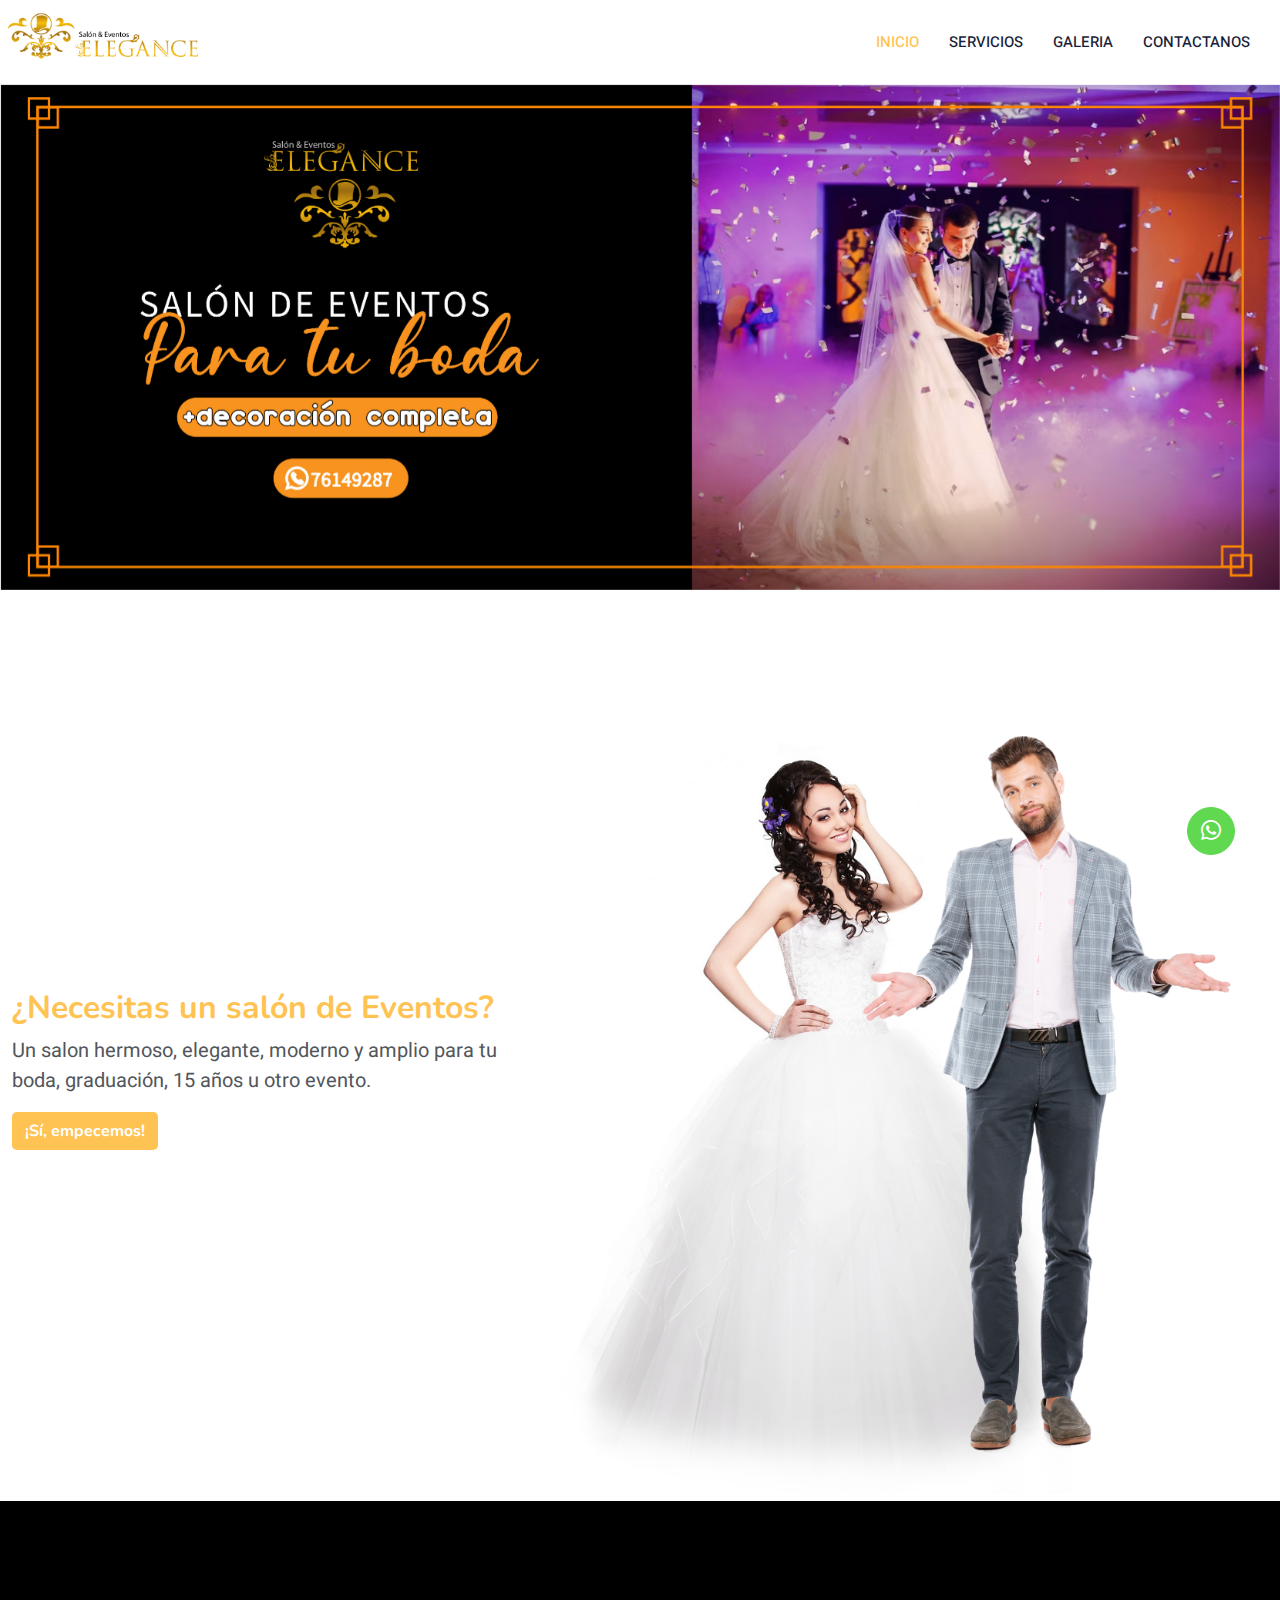
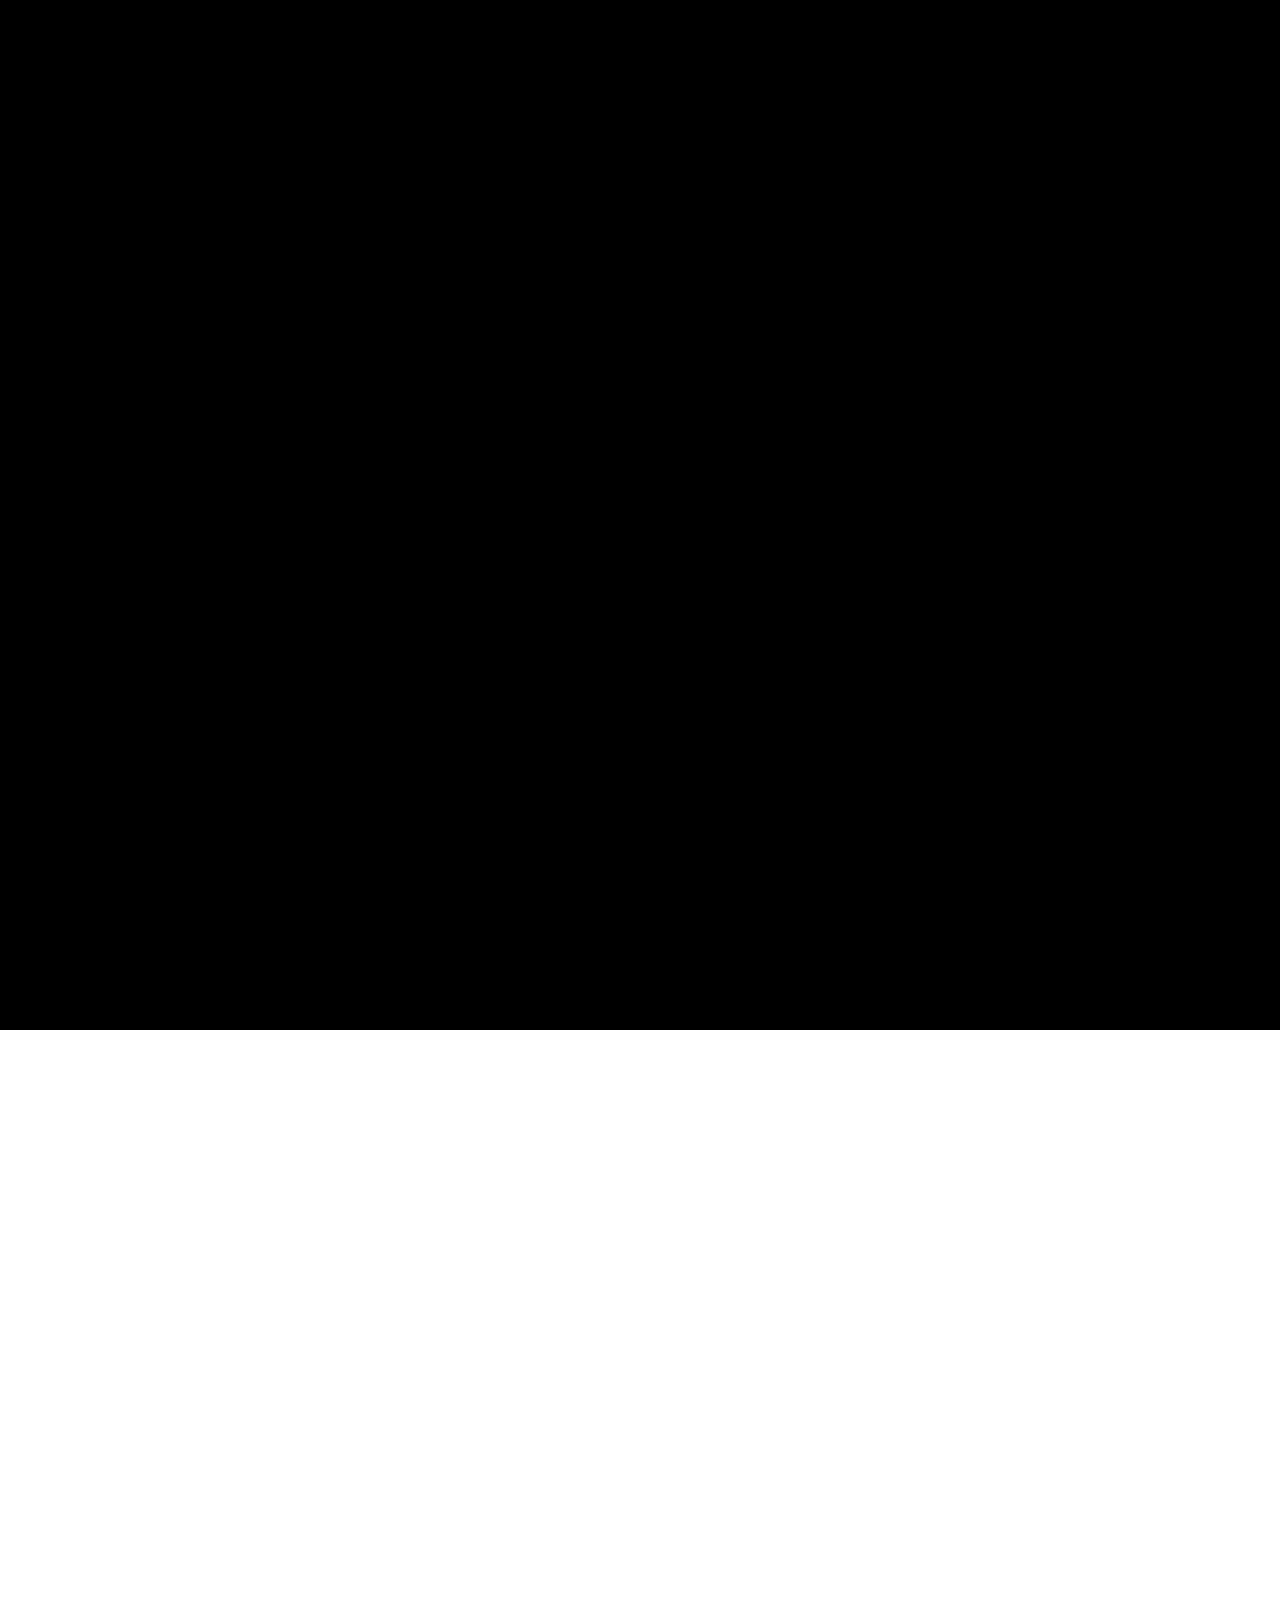
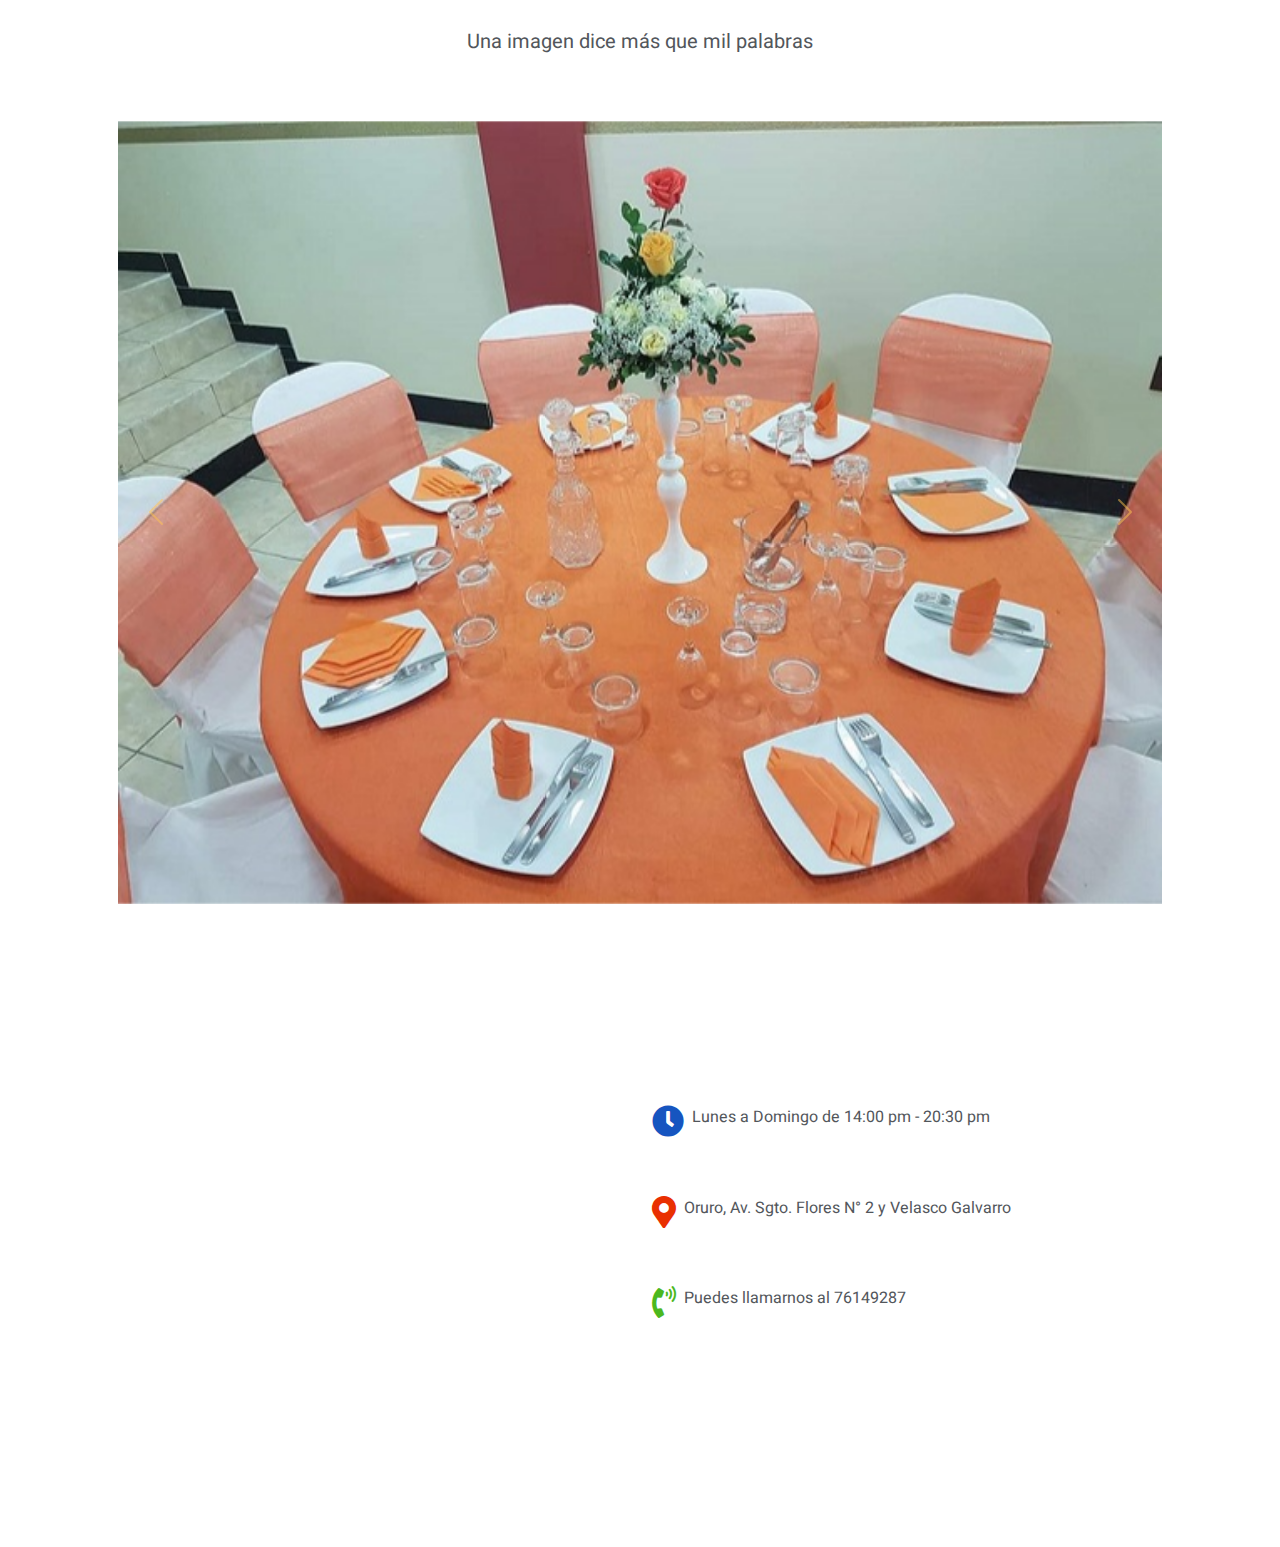
==== index.html @ de6fdd93 "cambio imagenes 4" ====
<!DOCTYPE html>
<html lang="en">
  <head>
    <meta charset="utf-8" />
    <title>ELEGANCE</title>
    <meta content="width=device-width, initial-scale=1.0" name="viewport" />
    <meta content="salon, " name="keywords" />
    <meta content="" name="description" />

    <!-- Favicon para los iconos -->
    <!-- <link href="" rel="icon"> -->

    <!-- Google API Fonts -->
    <link rel="preconnect" href="https://fonts.googleapis.com" />
    <link rel="preconnect" href="https://fonts.gstatic.com" crossorigin />
    <link
      href="https://fonts.googleapis.com/css2?family=Heebo:wght@400;500;600&family=Nunito:wght@600;700;800&display=swap"
      rel="stylesheet"
    />
    <!-- FUENTES PARA LOS ICONOS -->
    <link
      href="https://cdnjs.cloudflare.com/ajax/libs/font-awesome/5.10.0/css/all.min.css"
      rel="stylesheet"
    />
    <link
      href="https://cdn.jsdelivr.net/npm/bootstrap-icons@1.4.1/font/bootstrap-icons.css"
      rel="stylesheet"
    />
    <link
      href="https://fonts.googleapis.com/css2?family=Work+Sans:wght@400;500;600;700&display=swap"
      rel="stylesheet"
    />

    <!-- LIBRERIA PARA EL ESTILO-->
    <link href="micssjs/lib/animate/animate.min.css" rel="stylesheet" />
    <link
      href="micssjs/lib/owlcarousel/assets/owl.carousel.css"
      rel="stylesheet"
    />

    <link
      rel="icon"
      href="./assets/img/logomodificado.ico"
      type="image/x-icon"
    />

    <!-- BOOTSTAP.MIN CUSTOMIZADO POR EL TEMPLATE -->
    <link href="micssjs/css/bootstrapmin.css" rel="stylesheet" />

    <!-- TEMPLATE STYLE -->
    <link href="micssjs/css/style.css" rel="stylesheet" />
    <link
      rel="stylesheet"
      href="https://cdn.jsdelivr.net/npm/sweetalert2@11.7.1/dist/sweetalert2.min.css"
      integrity="sha256-sWZjHQiY9fvheUAOoxrszw9Wphl3zqfVaz1kZKEvot8="
      crossorigin="anonymous"
    />
    <style>
      .cambioNav {
        display: none;
        transition: 1.5s;
      }
      .abajo {
        display: flex;
        transition: 1.5s;
      }

      .fa-location-dot:before {
        content: "\f3c5";
      }
      .fa-alarm-clock:before {
        content: "\f34e";
      }
    </style>
  </head>
  <body>
    <!-- Navbar Start -->

    <nav
      class="navbar navbar-expand-lg bg-white navbar-light shadow cambioNav sticky-top p-0"
    >
      <img
        class="img-fluid m-c"
        src="assets/img/logocorto.jpg"
        alt=""
        height="120px"
        width="210px"
      />

      <!-- <button
      type="button"
      class="navbar-toggler me-4"
      data-bs-toggle="collapse"
      data-bs-target="#navbarCollapse"
    >
      <span class="navbar-toggler-icon"></span>
    </button> -->
      <div class="collapse navbar-collapse" id="navbarCollapse">
        <div class="navbar-nav ms-auto p-4 p-lg-0">
          <a href="index.html" class="nav-item nav-link active">Inicio</a>

          <a href="index.html#serviciosLink" class="nav-item nav-link"
            >servicios</a
          >
          <a href="index.html#galeriaLink" class="nav-item nav-link">galeria</a>

          <a href="index.html#contactanosLink" class="nav-item nav-link"
            >Contactanos</a
          >
        </div>
      </div>
    </nav>

    <nav class="navbar navbar-expand-lg bg-white navbar-light shadow p-0">
      <img
        class="img-fluid m-c"
        src="assets/img/logomodificado.png"
        alt=""
        height="120px"
        width="210px"
      />

      <!-- <button
        type="button"
        class="navbar-toggler me-4"
        data-bs-toggle="collapse"
        data-bs-target="#navbarCollapse"
      >
        <span class="navbar-toggler-icon"></span>
      </button> -->
      <div class="collapse navbar-collapse" id="navbarCollapse">
        <div class="navbar-nav ms-auto p-4 p-lg-0">
          <a href="index.html" class="nav-item nav-link active">Inicio</a>

          <a href="index.html#serviciosLink" class="nav-item nav-link"
            >servicios</a
          >
          <a href="index.html#galeriaLink" class="nav-item nav-link">galeria</a>

          <a href="index.html#contactanosLink" class="nav-item nav-link"
            >Contactanos</a
          >
        </div>
      </div>
    </nav>

    <!-- Navbar End -->

    <!-- body -->

    <!-- Carousel Start -->
    <div class="container-fluid p-0 mb-5">
      <div class="owl-carousel header-carousel position-relative">
        <div class="owl-carousel-item position-relative">
          <img
            class="img-fluid"
            src="./assets/img/carrusel1.jpg"
            srcset="assets/img/carrusel1.jpg 1x, assets/img/c1.jpeg 2x"
            alt="asd"
          />
          <div
            class="position-absolute top-0 start-0 w-100 h-100 d-flex align-items-center"
          >
            <div class="container">
              <div class="row justify-content-start">
                <div class="col-sm-10 col-lg-8">
                  <!-- <h5 class="text-primary text-uppercase mb-3 animated slideInDown">Facultad de Ciencias Economicas</h5> -->

                  <!-- <p class="fs-5 text-white mb-4 pb-2">Tenemos el mejor salon de eventos para ti </p> -->
                </div>
              </div>
            </div>
          </div>
        </div>

        <div class="owl-carousel-item position-relative">
          <img
            class="img-fluid"
            src="assets/img/carrusel2.jpg"
            srcset="assets/img/carrusel2.jpg 1x, assets/img/c2.jpeg 2x"
            alt=""
          />
          <div
            class="position-absolute top-0 start-0 w-100 h-100 d-flex align-items-center"
          >
            <div class="container">
              <div class="row justify-content-start">
                <div class="col-sm-10 col-lg-8"></div>
              </div>
            </div>
          </div>
        </div>

        <div class="owl-carousel-item position-relative">
          <img
            class="img-fluid"
            src="assets/img/carrusel3.jpg"
            srcset="assets/img/carrusel3.jpg 1x, assets/img/c4.jpeg 2x"
            alt=""
          />
          <div
            class="position-absolute top-0 start-0 w-100 h-100 d-flex align-items-center"
          >
            <div class="container">
              <div class="row justify-content-start">
                <div class="col-sm-10 col-lg-8">
                  <!-- <h5 class="text-primary text-uppercase mb-3 animated slideInDown">Estudia a tu tiempo</h5> -->
                </div>
              </div>
            </div>
          </div>
        </div>
      </div>
    </div>
    <!-- Carousel End -->

    <div class="wow fadeInUp container-xxl" data-wow-delay="0.1s">
      <div class="row align-items-lg-center">
        <div class="col-12 col-lg-5">
          <h2 class="bg-white" style="color: #ffc353">
            ¿Necesitas un salón de Eventos?
          </h2>
          <p class="fs-5">
            Un salon hermoso, elegante, moderno y amplio para tu boda,
            graduación, 15 años u otro evento.
          </p>
          <a
            class="btn rounded-3 text-white fw-bold"
            style="background-color: #ffc353"
            href="https://api.whatsapp.com/send?phone=+59176149287&text=Hola%20quiero%20...."
            >¡Sí, empecemos!</a
          >
        </div>
        <div class="col-12 col-lg-7">
          <img
            src="./assets/img/imgSeccionNosotros.png"
            alt="¿Necesitas un salon increible?"
            class="img-fluid"
          />
        </div>
      </div>
    </div>

    <div style="background-color: #000000">
      <div
        class="wow fadeInUp container-xxl"
        data-wow-delay="0.1s"
        style="background-color: #000000"
      >
        <div class="row py-5 align-items-lg-center">
          <div class="col-12 col-lg-5 order-lg-1">
            <h2
              class="text-center text-lg-start"
              style="color: #ffc353"
              style="background-color: #fffcd5"
            >
              ¡Bienvenido a Elegance!
            </h2>
            <p class="fs-5 text-white text-center text-lg-start">
              El lugar perfecto para hacer realidad tu evento ideal. Con
              nuestras elegantes instalaciones, servicio impecable y atención
              personalizada, te garantizamos una experiencia inolvidable.
              Celebra con estilo en Elegance, donde tus sueños se convierten en
              realidad.
            </p>
          </div>
          <div class="col-12 col-lg-7">
            <img
              src="./assets/img/ultimo1.jpeg"
              alt="¿Necesitas un salon increible?"
              class="img-fluid"
            />
          </div>
        </div>
      </div>
    </div>

    <div class="text-center wow fadeInUp mt-5" data-wow-delay="0.1s">
      <h2
        class=" bg-white text-center px-3"
        style="color: #ffc353"
      >
        Nuestros Servicios
      </h2>
    </div>

    <!-- Service Start -->
    <div class="container-xxl py-5" id="serviciosLink">
      <div class="container">
        <div class="row g-4">
          <div class="col-lg-4 col-sm-6 wow fadeInUp" data-wow-delay="0.2s">
            <div class="service-item text-center pt-3">
              <div class="p-4">
                <i
                  class="fa-solid fa-graduation-cap mb-4 fa fa-3x"
                  style="color: #ffc353"
                ></i>
                <!-- <i class="fa fa-3x fa-graduation-cap text-primary mb-4"></i> -->
                <h5 class="mb-3">Graduación</h5>
                <p>
                  Celebra tu graduación en Elegance, el lugar ideal para
                  conmemorar tus logros con estilo, elegancia y diversión.
                </p>

                <a
                  href="sitios.html"
                  data-bs-toggle="modal"
                  data-bs-target="#graduacion"
                  class="text-third"
                  >Ver Mas detalles <i class="bi bi-chevron-right"></i
                ></a>
              </div>
            </div>
          </div>
          <div class="col-lg-4 col-sm-6 wow fadeInUp" data-wow-delay="0.3s">
            <div class="service-item text-center pt-3">
              <div class="p-4">
                <!-- <i class="fa-solid fa-heart text-primary mb-4 fa fa-3x" style="color: #ffffff;"></i> -->
                <i
                  class="fa-solid fa-heart mb-4 fa fa-3x"
                  style="color: #ffc353"
                ></i>
                <!-- <i class="fa fa-3x fa-globe text-primary mb-4"></i> -->
                <h5 class="mb-3">Boda</h5>
                <p>
                  Elegance, el lugar perfecto para tu boda. Ofrecemos un entorno
                  encantador, atención personalizada y servicios excepcionales
                  para tu día especial.
                </p>
                <a
                  href="sitios.html"
                  class="text-third"
                  data-bs-toggle="modal"
                  data-bs-target="#boda"
                  >Ver Mas detalles <i class="bi bi-chevron-right"></i
                ></a>
              </div>
            </div>
          </div>
          <div class="col-lg-4 col-sm-6 wow fadeInUp" data-wow-delay="0.5s">
            <div class="service-item text-center pt-3">
              <div class="p-4">
                <!-- <i class="fa fa-3x fa-home text-primary mb-4"></i> -->

                <i
                  class="fa-solid fa-gifts mb-4 fa fa-3x"
                  style="color: #ffc353"
                ></i>
                <h5 class="mb-3">15 años</h5>
                <p>
                  Celebra tus 15 años en Elegance, donde encontrarás un ambiente
                  mágico, atención dedicada y servicios personalizados para tu
                  gran celebración.
                </p>
                <a
                  href="sitios.html"
                  class="text-third"
                  data-bs-toggle="modal"
                  data-bs-target="#anios"
                  >Ver Mas detalles <i class="bi bi-chevron-right"></i
                ></a>
              </div>
            </div>
          </div>
          <!-- <div class="col-lg-3 col-sm-6 wow fadeInUp" data-wow-delay="0.7s">
                        <div class="service-item text-center pt-3">
                            <div class="p-4">
                                <i class="fa fa-3x fa-book-open text-primary mb-4"></i>
                                <h5 class="mb-3">material para tu estudio</h5>
                                <p>Tendras material bibliografico del curso en el que te inscribas como tambien examenes pasados del curso</p>
                            </div>
                        </div>
                    </div> -->
        </div>
      </div>
      <div class="container"></div>
    </div>
    <!-- Service End -->

    <div class="container">
      <a name="CURSOS"></a>
      <div class="col-12 px-2">
        <div class="text-center wow fadeInUp" data-wow-delay="0.1s">
          <h2
            class="bg-white text-center px-3"
            style="color: #ffc353"
          >
            Galería
          </h2>
        </div>
      </div>
    </div>

    <main class="bg-color pt-5" id="galeriaLink">
      <section id="ultimos-proyectos" class="">
        <div class="text-center">
          <p class="fs-5">Una imagen dice más que mil palabras</p>
        </div>
        <div
          id="carouselExampleFade"
          class="carousel slide carousel-fade container px-5 p-lg-5"
        >
          <div class="carousel-inner">
            <div class="carousel-item active">
              <img src="assets/img/11.jpeg" class="d-block w-100" alt="..." />
            </div>
            <div class="carousel-item">
              <img src="assets/img/12.jpeg" class="d-block w-100" alt="..." />
            </div>
            <div class="carousel-item">
              <img src="assets/img/13.jpeg" class="d-block w-100" alt="..." />
            </div>
            <div class="carousel-item">
              <img src="assets/img/14.jpeg" class="d-block w-100" alt="..." />
            </div>
            <div class="carousel-item">
              <img src="assets/img/15.jpeg" class="d-block w-100" alt="..." />
            </div>
          </div>
          <button
            class="carousel-control-prev"
            style="color: #ffc353"
            type="button"
            data-bs-target="#carouselExampleFade"
            data-bs-slide="prev"
          >
            <span
              class="carousel-control-prev-icon"
              style="color: #ffc353"
              aria-hidden="true"
            ></span>
            <span class="visually-hidden" style="color: #ffc353">Previous</span>
          </button>
          <button
            class="carousel-control-next"
            style="color: #ffc353"
            type="button"
            data-bs-target="#carouselExampleFade"
            data-bs-slide="next"
          >
            <span
              class="carousel-control-next-icon"
              style="color: #ffc353"
              aria-hidden="true"
            ></span>
            <span class="visually-hidden" style="color: #ffc353">Next</span>
          </button>
        </div>
      </section>
    </main>

    <div class="pt-3 bg-color" id="contactanosLink">
      <div class="container mb-5 ">
        <section class="row">
          <article class="col-12 text-center mb-3">
            <div class="text-center wow fadeInUp" data-wow-delay="0.1s">
              <h2
                class="bg-white text-center px-3 mb-5"
                style="color: #ffc353"
              >
                Contáctanos
              </h2>
            </div>
          </article>
          <article
            class="col-12 col-lg-6 order-lg-1 d-flex flex-column align-items-start justify-content-lg-evenly align-items-lg-start ali"
          >
            <div class="mb-3 d-flex">
              <i
                class="fa-sharp fa-solid fa-clock fa fa-2x"
                style="color: #1655c0"
              ></i>
              <p>&nbsp; Lunes a Domingo de 14:00 pm - 20:30 pm</p>
            </div>

            <div class="mb-3 d-flex">
              <i
                class="fa-solid fa-location-dot fa fa-2x"
                style="color: #e93001"
              ></i>
              <p>&nbsp; Oruro, Av. Sgto. Flores N° 2 y Velasco Galvarro</p>
            </div>
            <div class="mb-3 d-flex">
              <i
                class="fa-solid fa-phone-volume fa fa-2x"
                style="color: #4cb81e"
              ></i>
              <p>&nbsp; Puedes llamarnos al 76149287</p>
            </div>
          </article>

          <article class="col-12 col-lg-6">
            <div class="ratio ratio-16x9">
              <iframe
                src="https://www.google.com/maps/embed?pb=!1m17!1m12!1m3!1d3806.981157795569!2d-66.15102168539238!3d-17.412691869468237!2m3!1f0!2f0!3f0!3m2!1i1024!2i768!4f13.1!3m2!1m1!2zMTfCsDI0JzQ1LjciUyA2NsKwMDgnNTUuOCJX!5e0!3m2!1ses!2sbo!4v1677546948005!5m2!1ses!2sbo"
                width="600"
                height="450"
                style="border: 0"
                allowfullscreen=""
                loading="lazy"
                referrerpolicy="no-referrer-when-downgrade"
              ></iframe>
            </div>
          </article>
        </section>
      </div>
    </div>

    <!-- Footer Start -->
    <div
      class="container-fluid text-light footer pt-5 mt-5 wow fadeIn"
      style="background-color: #000000"
      data-wow-delay="0.1s"
    >
      <div class="container">
        <div class="copyright">
          <div class="row">
            <div class="col-md-6 text-center text-md-start mb-3 mb-md-0">
              &copy; <a class="border-bottom" href="#">ELEGANCE</a>,
              desarrollado por Creativa - Páginas web.
            </div>
          </div>
        </div>
      </div>
    </div>
    <!-- Footer End -->

    <!-- Modal -->
    <div
      class="modal fade"
      id="graduacion"
      tabindex="-1"
      aria-labelledby="exampleModalLabel"
      aria-hidden="true"
    >
      <div class="modal-dialog">
        <div class="modal-content">
          <div class="modal-header">
            <h1 class="modal-title fs-5" id="exampleModalLabel">Graduación</h1>
            <button
              type="button"
              class="btn-close"
              data-bs-dismiss="modal"
              aria-label="Close"
            ></button>
          </div>
          <div class="modal-body">
            <img
              src="./assets/img/servicioGraduacion.jpg"
              alt="sad"
              class="img-fluid"
            />
            
          </div>
          <div class="modal-footer">
            <button
              type="button"
              class="btn btn-secondary"
              data-bs-dismiss="modal"
            >
              Cerrar
            </button>
          </div>
        </div>
      </div>
    </div>

    <!-- Modal -->
    <div
      class="modal fade"
      id="boda"
      tabindex="-1"
      aria-labelledby="exampleModalLabel"
      aria-hidden="true"
    >
      <div class="modal-dialog">
        <div class="modal-content">
          <div class="modal-header">
            <h1 class="modal-title fs-5" id="exampleModalLabel">Boda</h1>
            <button
              type="button"
              class="btn-close"
              data-bs-dismiss="modal"
              aria-label="Close"
            ></button>
          </div>
          <div class="modal-body">
            <img src="./assets/img/servicioBoda.jpg" alt="sad" class="img-fluid" />
          </div>
          <div class="modal-footer">
            <button
              type="button"
              class="btn btn-secondary"
              data-bs-dismiss="modal"
            >
              Cerrar
            </button>
          </div>
        </div>
      </div>
    </div>

    <!-- Modal -->
    <div
      class="modal fade"
      id="anios"
      tabindex="-1"
      aria-labelledby="exampleModalLabel"
      aria-hidden="true"
    >
      <div class="modal-dialog">
        <div class="modal-content">
          <div class="modal-header">
            <h1 class="modal-title fs-5" id="exampleModalLabel">15 años</h1>
            <button
              type="button"
              class="btn-close"
              data-bs-dismiss="modal"
              aria-label="Close"
            ></button>
          </div>
          <div class="modal-body">
            <img src="./assets/img/servicio15.jpg" alt="sad" class="img-fluid" />
          </div>
          <div class="modal-footer">
            <button
              type="button"
              class="btn btn-secondary"
              data-bs-dismiss="modal"
            >
              Cerrar
            </button>
          </div>
        </div>
      </div>
    </div>

    <!-- Back to Top -->
    <a
      href="https://api.whatsapp.com/send?phone=+59176149287&text=Hola%20quiero%20...."
      class="btn btn-lg btn-primary btn-lg-square back-to-top rounded-circle fs-5"
      style="background-color: rgb(96, 216, 80); border-color: rgb(96, 216, 80)"
      target="_blank"
      ><i class="bi bi-whatsapp"></i
    ></a>

    <!-- JavaScript Libraries -->
    <script src="https://code.jquery.com/jquery-3.4.1.min.js"></script>
    <script src="https://cdn.jsdelivr.net/npm/bootstrap@5.0.0/dist/js/bootstrap.bundle.min.js"></script>
    <script src="micssjs/lib/wow/wow.min.js"></script>
    <script src="micssjs/lib/easing/easing.min.js"></script>
    <script src="micssjs/lib/waypoints/waypoints.min.js"></script>
    <script src="micssjs/lib/owlcarousel/owl.carousel.js"></script>
    <script src="micssjs/js/ventanadealerta.js"></script>
    <script src="//cdn.jsdelivr.net/npm/sweetalert2@11"></script>
    <!-- Template Javascript -->
    <script src="micssjs/js/main.js"></script>
    <script type="text/javascript">
      window.addEventListener("scroll", function () {
        var header = document.querySelector(".cambioNav");
        header.classList.toggle("abajo", window.scrollY > 400);
      });
    </script>
  </body>
</html>
---- micssjs/css/style.css ----
/********** Template CSS **********/
:root {
    --primary: #06BBCC;
    --light: #F0FBFC;
    --dark: #181d38;
}

.fw-medium {
    font-weight: 600 !important;
}

.fw-semi-bold {
    font-weight: 700 !important;
}

.back-to-top {
    position: fixed;
    display: none;
    right: 45px;
    bottom: 45px;
    z-index: 99;
}


/*** Spinner ***/
#spinner {
    opacity: 0;
    visibility: hidden;
    transition: opacity .5s ease-out, visibility 0s linear .5s;
    z-index: 99999;
}

#spinner.show {
    transition: opacity .5s ease-out, visibility 0s linear 0s;
    visibility: visible;
    opacity: 1;
}


/*** Button ***/
.btn {
    font-family: 'Nunito', sans-serif;
    font-weight: 600;
    transition: .5s;
}

.btn.btn-primary,
.btn.btn-secondary {
    color: #FFFFFF;
}

.btn-square {
    width: 38px;
    height: 38px;
}

.btn-sm-square {
    width: 32px;
    height: 32px;
}

.btn-lg-square {
    width: 48px;
    height: 48px;
}

.btn-square,
.btn-sm-square,
.btn-lg-square {
    padding: 0;
    display: flex;
    align-items: center;
    justify-content: center;
    font-weight: normal;
    border-radius: 0px;
}


/*** Navbar ***/
.navbar .dropdown-toggle::after {
    border: none;
    content: "\f107";
    font-family: "Font Awesome 5 Free";
    font-weight: 900;
    vertical-align: middle;
    margin-left: 8px;
}

.navbar-light .navbar-nav .nav-link {
    margin-right: 30px;
    padding: 25px 0;
    color: #FFFFFF;
    font-size: 15px;
    text-transform: uppercase;
    outline: none;
}

.navbar-light .navbar-nav .nav-link:hover,
.navbar-light .navbar-nav .nav-link.active {
    color: #FFC353;
}

@media (max-width: 991.98px) {
    .navbar-light .navbar-nav .nav-link  {
        margin-right: 0;
        padding: 10px 0;
    }

    .navbar-light .navbar-nav {
        border-top: 1px solid #EEEEEE;
    }
}

.navbar-light .navbar-brand,
.navbar-light a.btn {
    height: 75px;
}

.navbar-light .navbar-nav .nav-link {
    color: var(--dark);
    font-weight: 500;
}

.navbar-light.sticky-top {
    top: -100px;
    transition: .5s;
}

@media (min-width: 992px) {
    .navbar .nav-item .dropdown-menu {
        display: block;
        margin-top: 0;
        opacity: 0;
        visibility: hidden;
        transition: .5s;
    }

    .navbar .dropdown-menu.fade-down {
        top: 100%;
        transform: rotateX(-75deg);
        transform-origin: 0% 0%;
    }

    .navbar .nav-item:hover .dropdown-menu {
        top: 100%;
        transform: rotateX(0deg);
        visibility: visible;
        transition: .5s;
        opacity: 1;
    }
}


/*** Header carousel ***/
@media (max-width: 768px) {
    .header-carousel .owl-carousel-item {
        position: relative;
        min-height: 500px;
    }
    
    .header-carousel .owl-carousel-item img {
        position: absolute;
        width: 100%;
        height: 100%;
        object-fit: cover;
    }
}

.header-carousel .owl-nav {
    position: absolute;
    top: 50%;
    right: 8%;
    transform: translateY(-50%);
    display: none;
    flex-direction: column;
}

.header-carousel .owl-nav .owl-prev,
.header-carousel .owl-nav .owl-next {
    margin: 7px 0;
    width: 45px;
    height: 45px;
    display: flex;
    align-items: center;
    justify-content: center;
    color: #FFFFFF;
    background: transparent;
    border: 1px solid #FFFFFF;
    font-size: 22px;
    transition: .10s;
}

.header-carousel .owl-nav .owl-prev:hover,
.header-carousel .owl-nav .owl-next:hover {
    background: var(--primary);
    border-color: var(--primary);
}

.page-header {
    background: linear-gradient(rgba(24, 29, 56, .7), rgba(24, 29, 56, .7)), url(../img/carousel-1.jpg);
    background-position: center center;
    background-repeat: no-repeat;
    background-size: cover;
}

.page-header-inner {
    background: rgba(15, 23, 43, .7);
}

.breadcrumb-item + .breadcrumb-item::before {
    color: var(--light);
}


/*** Section Title ***/
.section-title {
    position: relative;
    display: inline-block;
    text-transform: uppercase;
    font-weight: 900;
}

.section-title::before {
    position: absolute;
    content: "";
    width: calc(100% + 80px);
    height: 2px;
    top: 4px;
    left: -40px;
    background: #FFC353;
    z-index: -1;
}

.section-title::after {
    position: absolute;
    content: "";
    width: calc(100% + 120px);
    height: 2px;
    bottom: 5px;
    left: -60px;
    background: #FFC353;
    z-index: -1;
}

.section-title.text-start::before {
    width: calc(100% + 40px);
    left: 0;
}

.section-title.text-start::after {
    width: calc(100% + 60px);
    left: 0;
}


/*** Service ***/
.service-item {
    background-color: #FFFCD5;
    /* background-color: #FEFBEF; */
    /* background-color: var(--light); */
    /* opacity: .7; */
    transition: .5s;
}

.service-item:hover {
    margin-top: -10px;
    background: #FFC353;
}

.service-item * {
    transition: .5s;
}

.service-item:hover * {
    color: var(--light) !important;
}


/*** Categories & Courses ***/
.category img,
.course-item img {
    transition: .5s;
}

.category a:hover img,
.course-item:hover img {
    transform: scale(1.1);
}


/*** Team ***/
.team-item img {
    transition: .5s;
}

.team-item:hover img {
    transform: scale(1.1);
}


/*** Testimonial ***/
.testimonial-carousel::before {
    position: absolute;
    content: "";
    top: 0;
    left: 0;
    height: 100%;
    width: 0;
    background: linear-gradient(to right, rgba(255, 255, 255, 1) 0%, rgba(255, 255, 255, 0) 100%);
    z-index: 1;
}

.testimonial-carousel::after {
    position: absolute;
    content: "";
    top: 0;
    right: 0;
    height: 100%;
    width: 0;
    background: linear-gradient(to left, rgba(255, 255, 255, 1) 0%, rgba(255, 255, 255, 0) 100%);
    z-index: 1;
}

@media (min-width: 768px) {
    .testimonial-carousel::before,
    .testimonial-carousel::after {
        width: 200px;
    }
}

@media (min-width: 992px) {
    .testimonial-carousel::before,
    .testimonial-carousel::after {
        width: 300px;
    }
}

.testimonial-carousel .owl-item .testimonial-text,
.testimonial-carousel .owl-item.center .testimonial-text * {
    transition: .5s;
}

.testimonial-carousel .owl-item.center .testimonial-text {
    background: var(--primary) !important;
}

.testimonial-carousel .owl-item.center .testimonial-text * {
    color: #FFFFFF !important;
}

.testimonial-carousel .owl-dots {
    margin-top: 24px;
    display: flex;
    align-items: flex-end;
    justify-content: center;
}

.testimonial-carousel .owl-dot {
    position: relative;
    display: inline-block;
    margin: 0 5px;
    width: 15px;
    height: 15px;
    border: 1px solid #CCCCCC;
    transition: .5s;
}

.testimonial-carousel .owl-dot.active {
    background: var(--primary);
    border-color: var(--primary);
}


/*** Footer ***/
.footer .btn.btn-social {
    margin-right: 5px;
    width: 35px;
    height: 35px;
    display: flex;
    align-items: center;
    justify-content: center;
    color: var(--light);
    font-weight: normal;
    border: 1px solid #FFFFFF;
    border-radius: 35px;
    transition: .3s;
}

.footer .btn.btn-social:hover {
    color: var(--primary);
}

.footer .btn.btn-link {
    display: block;
    margin-bottom: 5px;
    padding: 0;
    text-align: left;
    color: #FFFFFF;
    font-size: 15px;
    font-weight: normal;
    text-transform: capitalize;
    transition: .3s;
}

.footer .btn.btn-link::before {
    position: relative;
    content: "\f105";
    font-family: "Font Awesome 5 Free";
    font-weight: 900;
    margin-right: 10px;
}

.footer .btn.btn-link:hover {
    letter-spacing: 1px;
    box-shadow: none;
}

.footer .copyright {
    padding: 25px 0;
    font-size: 15px;
    border-top: 1px solid rgba(256, 256, 256, .1);
}

.footer .copyright a {
    color: var(--light);
}

.footer .footer-menu a {
    margin-right: 15px;
    padding-right: 15px;
    border-right: 1px solid rgba(255, 255, 255, .1);
}

.footer .footer-menu a:last-child {
    margin-right: 0;
    padding-right: 0;
    border-right: none;
}


.m-c{
    margin-left:auto;
    margin-right:auto;
}


.carousel-control-prev-icon {
    background-image: url("data:image/svg+xml,%3csvg xmlns='http://www.w3.org/2000/svg' viewBox='0 0 16 16' fill='%23ffc353'%3e%3cpath d='M11.354 1.646a.5.5 0 0 1 0 .708L5.707 8l5.647 5.646a.5.5 0 0 1-.708.708l-6-6a.5.5 0 0 1 0-.708l6-6a.5.5 0 0 1 .708 0z'/%3e%3c/svg%3e");
  }
  
  .carousel-control-next-icon {
    background-image: url("data:image/svg+xml,%3csvg xmlns='http://www.w3.org/2000/svg' viewBox='0 0 16 16' fill='%23ffc353'%3e%3cpath d='M4.646 1.646a.5.5 0 0 1 .708 0l6 6a.5.5 0 0 1 0 .708l-6 6a.5.5 0 0 1-.708-.708L10.293 8 4.646 2.354a.5.5 0 0 1 0-.708z'/%3e%3c/svg%3e");
  }
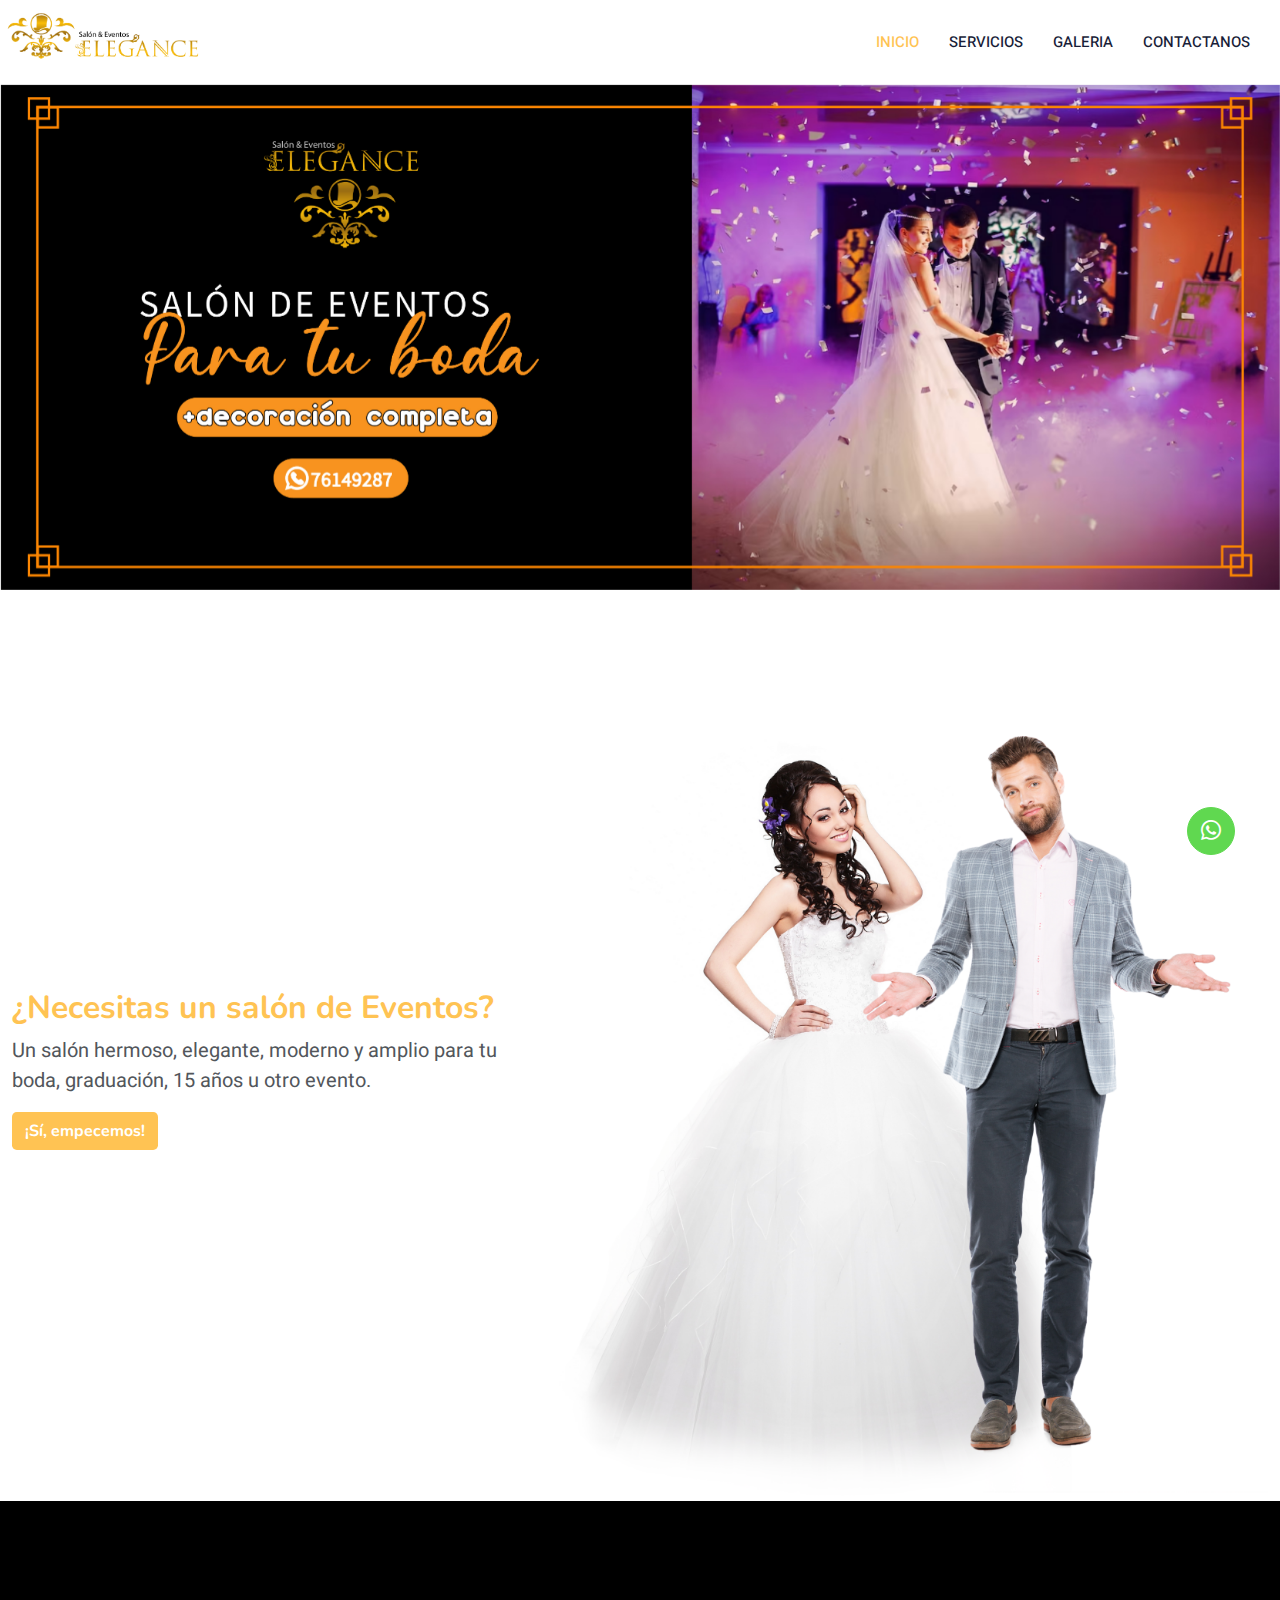
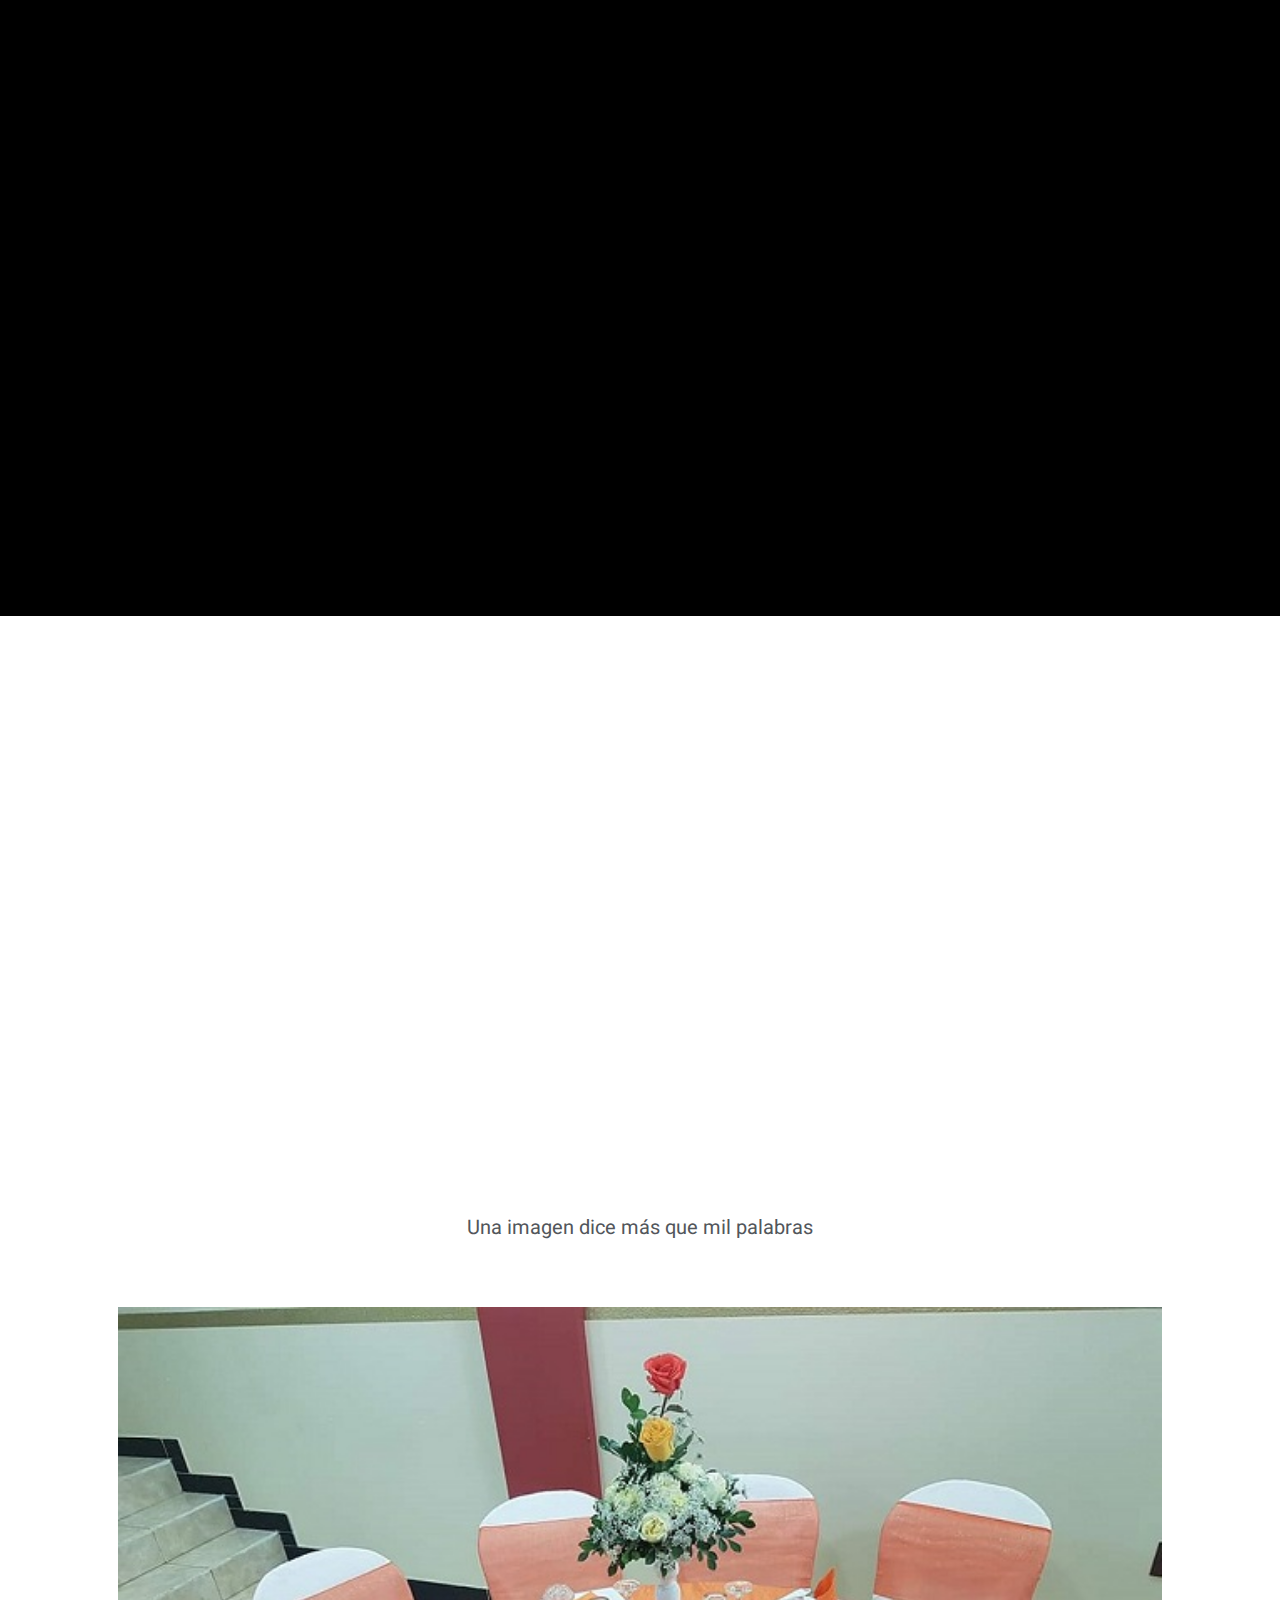
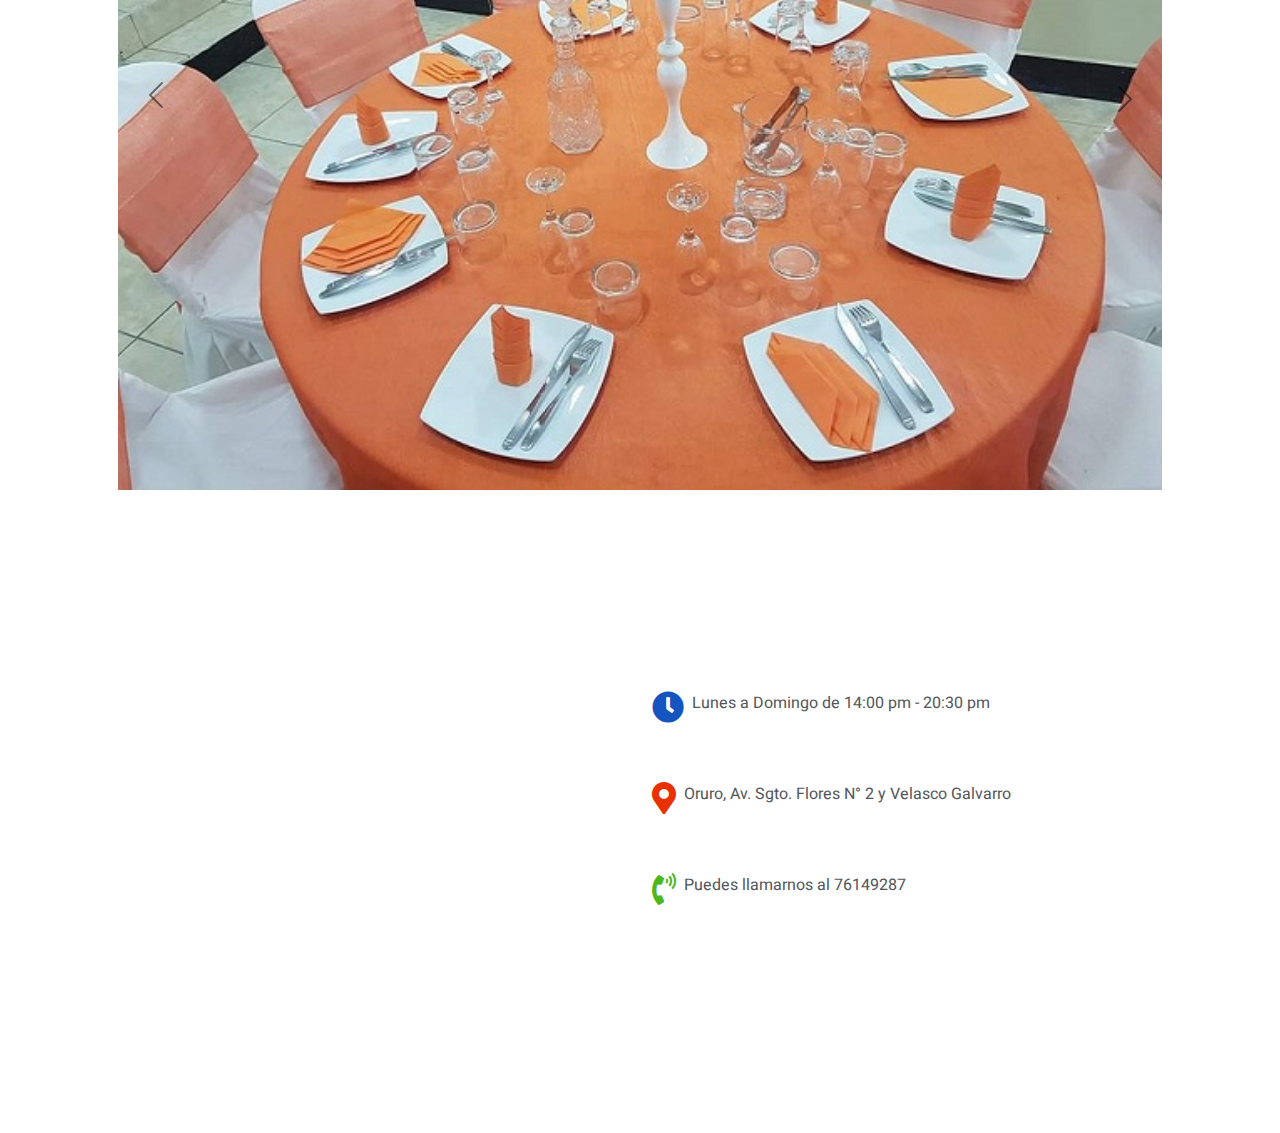
==== commit 8487c9ff: "cambio imagenes 5" ====
--- a/index.html
+++ b/index.html
@@ -155,7 +155,7 @@
           <img
             class="img-fluid"
             src="./assets/img/carrusel1.jpg"
-            srcset="assets/img/carrusel1.jpg 1x, assets/img/c1.jpeg 2x"
+            srcset="assets/img/carrusel1.jpg 1x, assets/img/hi1.png 2x"
             alt="asd"
           />
           <div
@@ -177,7 +177,7 @@
           <img
             class="img-fluid"
             src="assets/img/carrusel2.jpg"
-            srcset="assets/img/carrusel2.jpg 1x, assets/img/c2.jpeg 2x"
+            srcset="assets/img/carrusel2.jpg 1x, assets/img/hi2.png 2x"
             alt=""
           />
           <div
@@ -195,7 +195,7 @@
           <img
             class="img-fluid"
             src="assets/img/carrusel3.jpg"
-            srcset="assets/img/carrusel3.jpg 1x, assets/img/c4.jpeg 2x"
+            srcset="assets/img/carrusel3.jpg 1x, assets/img/hi3.png 2x"
             alt=""
           />
           <div
@@ -216,16 +216,16 @@
 
     <div class="wow fadeInUp container-xxl" data-wow-delay="0.1s">
       <div class="row align-items-lg-center">
-        <div class="col-12 col-lg-5">
-          <h2 class="bg-white" style="color: #ffc353">
+        <div class="col-12 col-lg-5 d-flex flex-column  align-items-lg-start">
+          <h2 class="bg-white " style="color: #ffc353">
             ¿Necesitas un salón de Eventos?
           </h2>
-          <p class="fs-5">
-            Un salon hermoso, elegante, moderno y amplio para tu boda,
+          <p class="fs-5 ">
+            Un salón hermoso, elegante, moderno y amplio para tu boda,
             graduación, 15 años u otro evento.
           </p>
           <a
-            class="btn rounded-3 text-white fw-bold"
+            class="btn rounded-3 text-white fw-bold text-center text-lg-start"
             style="background-color: #ffc353"
             href="https://api.whatsapp.com/send?phone=+59176149287&text=Hola%20quiero%20...."
             >¡Sí, empecemos!</a
@@ -236,6 +236,7 @@
             src="./assets/img/imgSeccionNosotros.png"
             alt="¿Necesitas un salon increible?"
             class="img-fluid"
+            
           />
         </div>
       </div>
@@ -250,7 +251,7 @@
         <div class="row py-5 align-items-lg-center">
           <div class="col-12 col-lg-5 order-lg-1">
             <h2
-              class="text-center text-lg-start"
+              class="text-center text-lg-start mb-3"
               style="color: #ffc353"
               style="background-color: #fffcd5"
             >
@@ -269,6 +270,7 @@
               src="./assets/img/ultimo1.jpeg"
               alt="¿Necesitas un salon increible?"
               class="img-fluid"
+              id="imgResponsiva"
             />
           </div>
         </div>
@@ -347,7 +349,7 @@
                   style="color: #ffc353"
                 ></i>
                 <h5 class="mb-3">15 años</h5>
-                <p>
+                <p >
                   Celebra tus 15 años en Elegance, donde encontrarás un ambiente
                   mágico, atención dedicada y servicios personalizados para tu
                   gran celebración.
@@ -419,17 +421,19 @@
           </div>
           <button
             class="carousel-control-prev"
-            style="color: #ffc353"
+            style="color: #000"
             type="button"
             data-bs-target="#carouselExampleFade"
             data-bs-slide="prev"
           >
+          <b>
             <span
               class="carousel-control-prev-icon"
-              style="color: #ffc353"
+              style="color: #000"
               aria-hidden="true"
             ></span>
-            <span class="visually-hidden" style="color: #ffc353">Previous</span>
+          </b>
+            <span class="visually-hidden" style="color: #000">Previous</span>
           </button>
           <button
             class="carousel-control-next"
--- a/micssjs/css/style.css
+++ b/micssjs/css/style.css
@@ -445,9 +445,15 @@
 
 
 .carousel-control-prev-icon {
-    background-image: url("data:image/svg+xml,%3csvg xmlns='http://www.w3.org/2000/svg' viewBox='0 0 16 16' fill='%23ffc353'%3e%3cpath d='M11.354 1.646a.5.5 0 0 1 0 .708L5.707 8l5.647 5.646a.5.5 0 0 1-.708.708l-6-6a.5.5 0 0 1 0-.708l6-6a.5.5 0 0 1 .708 0z'/%3e%3c/svg%3e");
+    background-image: url("data:image/svg+xml,%3csvg xmlns='http://www.w3.org/2000/svg' viewBox='0 0 16 16' fill='%23000000'%3e%3cpath d='M11.354 1.646a.5.5 0 0 1 0 .708L5.707 8l5.647 5.646a.5.5 0 0 1-.708.708l-6-6a.5.5 0 0 1 0-.708l6-6a.5.5 0 0 1 .708 0z'/%3e%3c/svg%3e");
   }
   
   .carousel-control-next-icon {
-    background-image: url("data:image/svg+xml,%3csvg xmlns='http://www.w3.org/2000/svg' viewBox='0 0 16 16' fill='%23ffc353'%3e%3cpath d='M4.646 1.646a.5.5 0 0 1 .708 0l6 6a.5.5 0 0 1 0 .708l-6 6a.5.5 0 0 1-.708-.708L10.293 8 4.646 2.354a.5.5 0 0 1 0-.708z'/%3e%3c/svg%3e");
-  }+    background-image: url("data:image/svg+xml,%3csvg xmlns='http://www.w3.org/2000/svg' viewBox='0 0 16 16' fill='%23000000'%3e%3cpath d='M4.646 1.646a.5.5 0 0 1 .708 0l6 6a.5.5 0 0 1 0 .708l-6 6a.5.5 0 0 1-.708-.708L10.293 8 4.646 2.354a.5.5 0 0 1 0-.708z'/%3e%3c/svg%3e");
+  }
+
+@media (min-width:768px){
+    #imgResponsiva{
+        max-width: 60% !important;
+    }
+}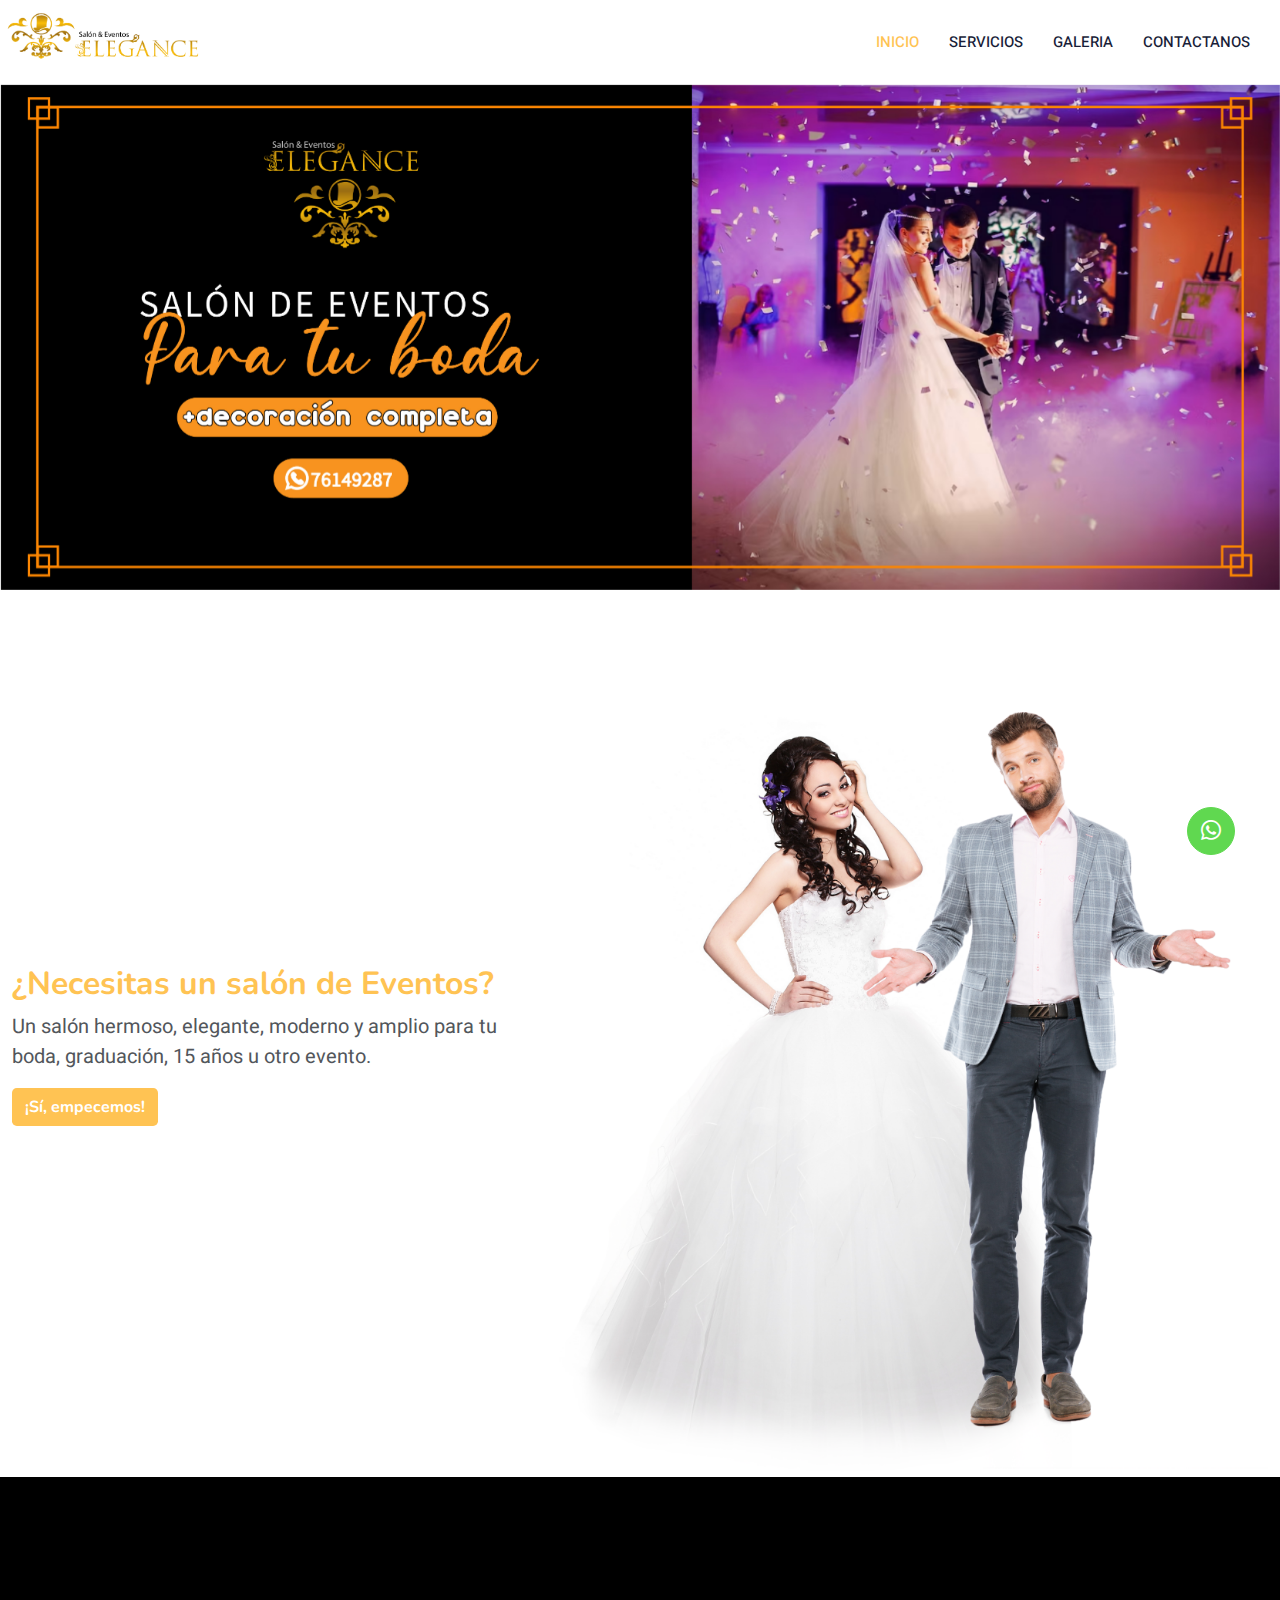
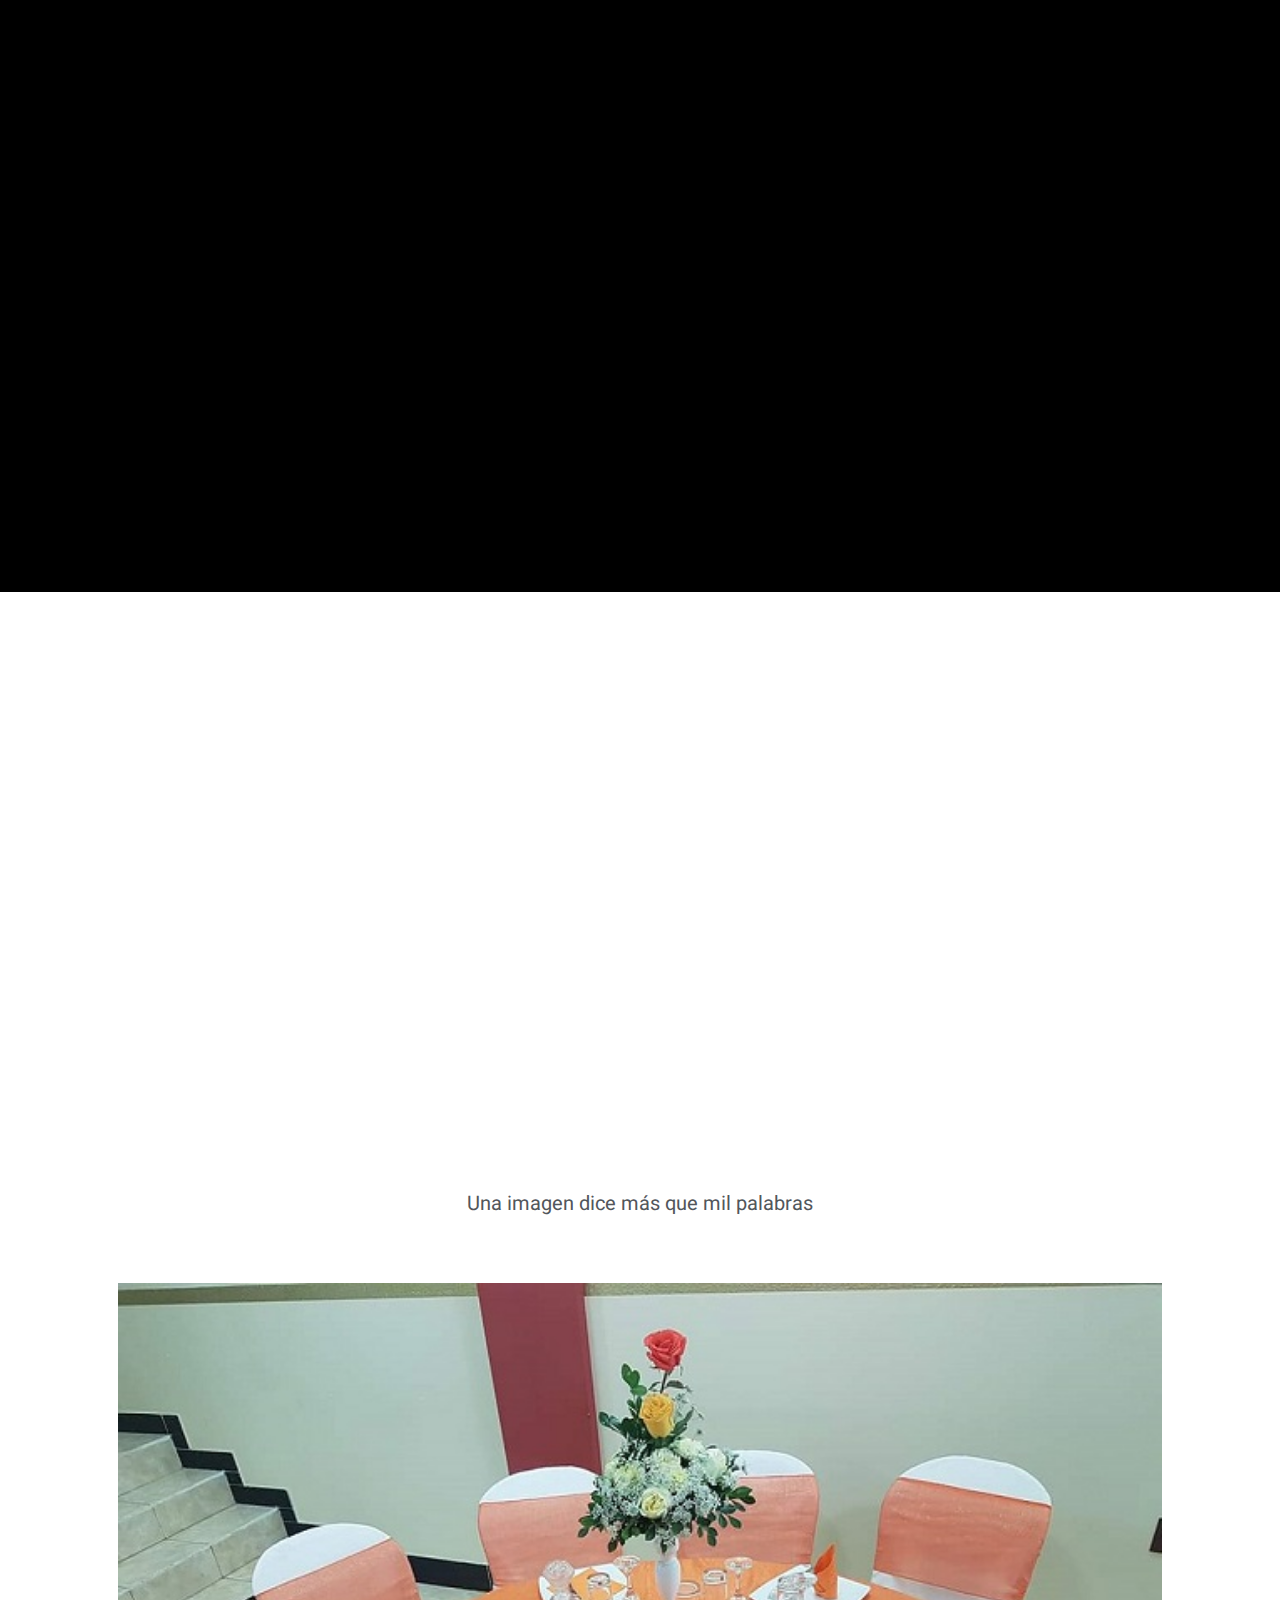
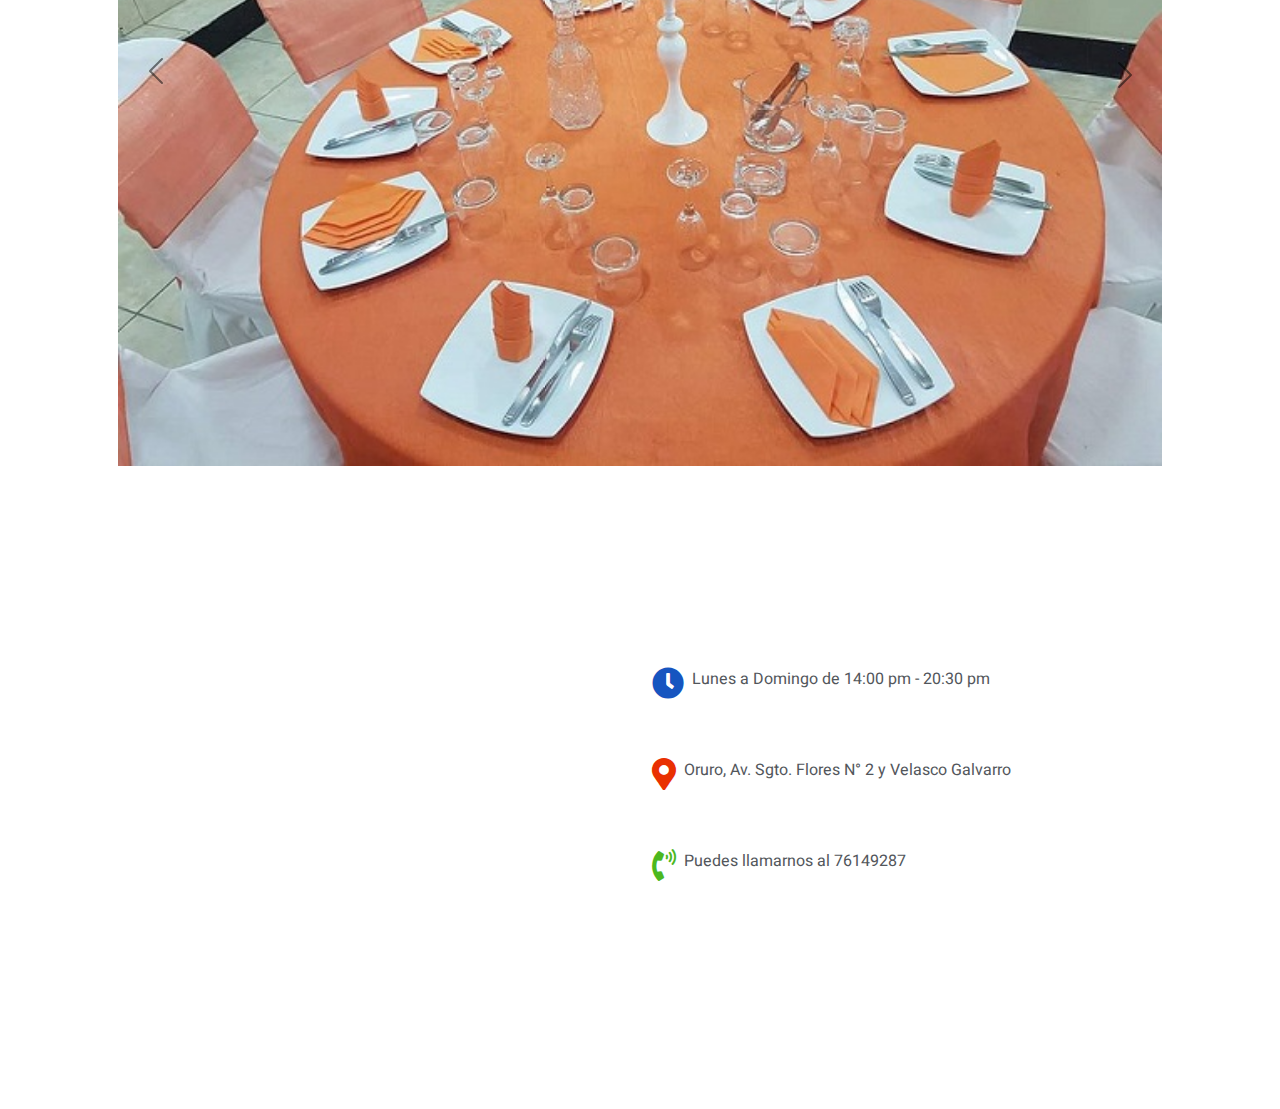
==== commit f865b2b6: "cambio imagenes 6" ====
--- a/index.html
+++ b/index.html
@@ -149,7 +149,7 @@
     <!-- body -->
 
     <!-- Carousel Start -->
-    <div class="container-fluid p-0 mb-5">
+    <div class="container-fluid p-0 mb-4">
       <div class="owl-carousel header-carousel position-relative">
         <div class="owl-carousel-item position-relative">
           <img
--- a/micssjs/css/style.css
+++ b/micssjs/css/style.css
@@ -155,14 +155,14 @@
 @media (max-width: 768px) {
     .header-carousel .owl-carousel-item {
         position: relative;
-        min-height: 500px;
+        min-height: 600px;
     }
     
     .header-carousel .owl-carousel-item img {
         position: absolute;
         width: 100%;
-        height: 100%;
-        object-fit: cover;
+        height: 600px;
+        object-fit: fill;
     }
 }
 
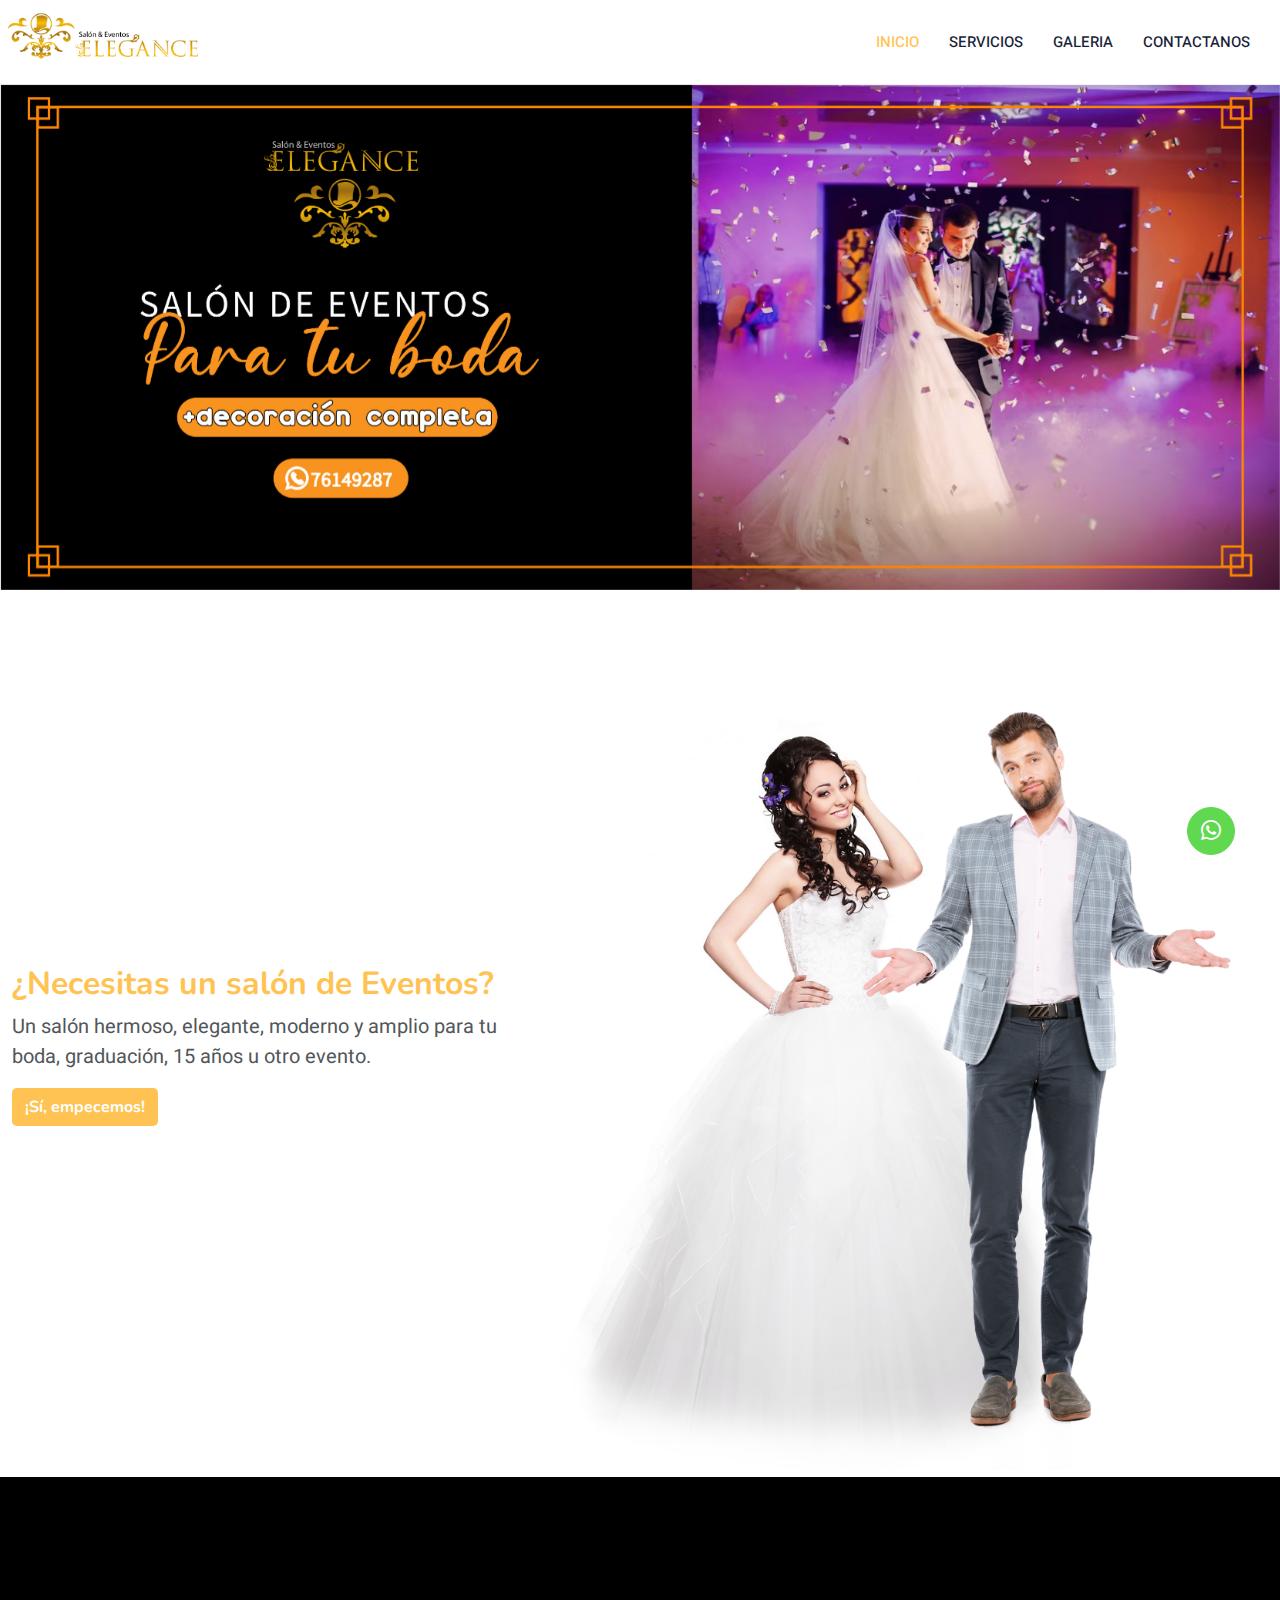
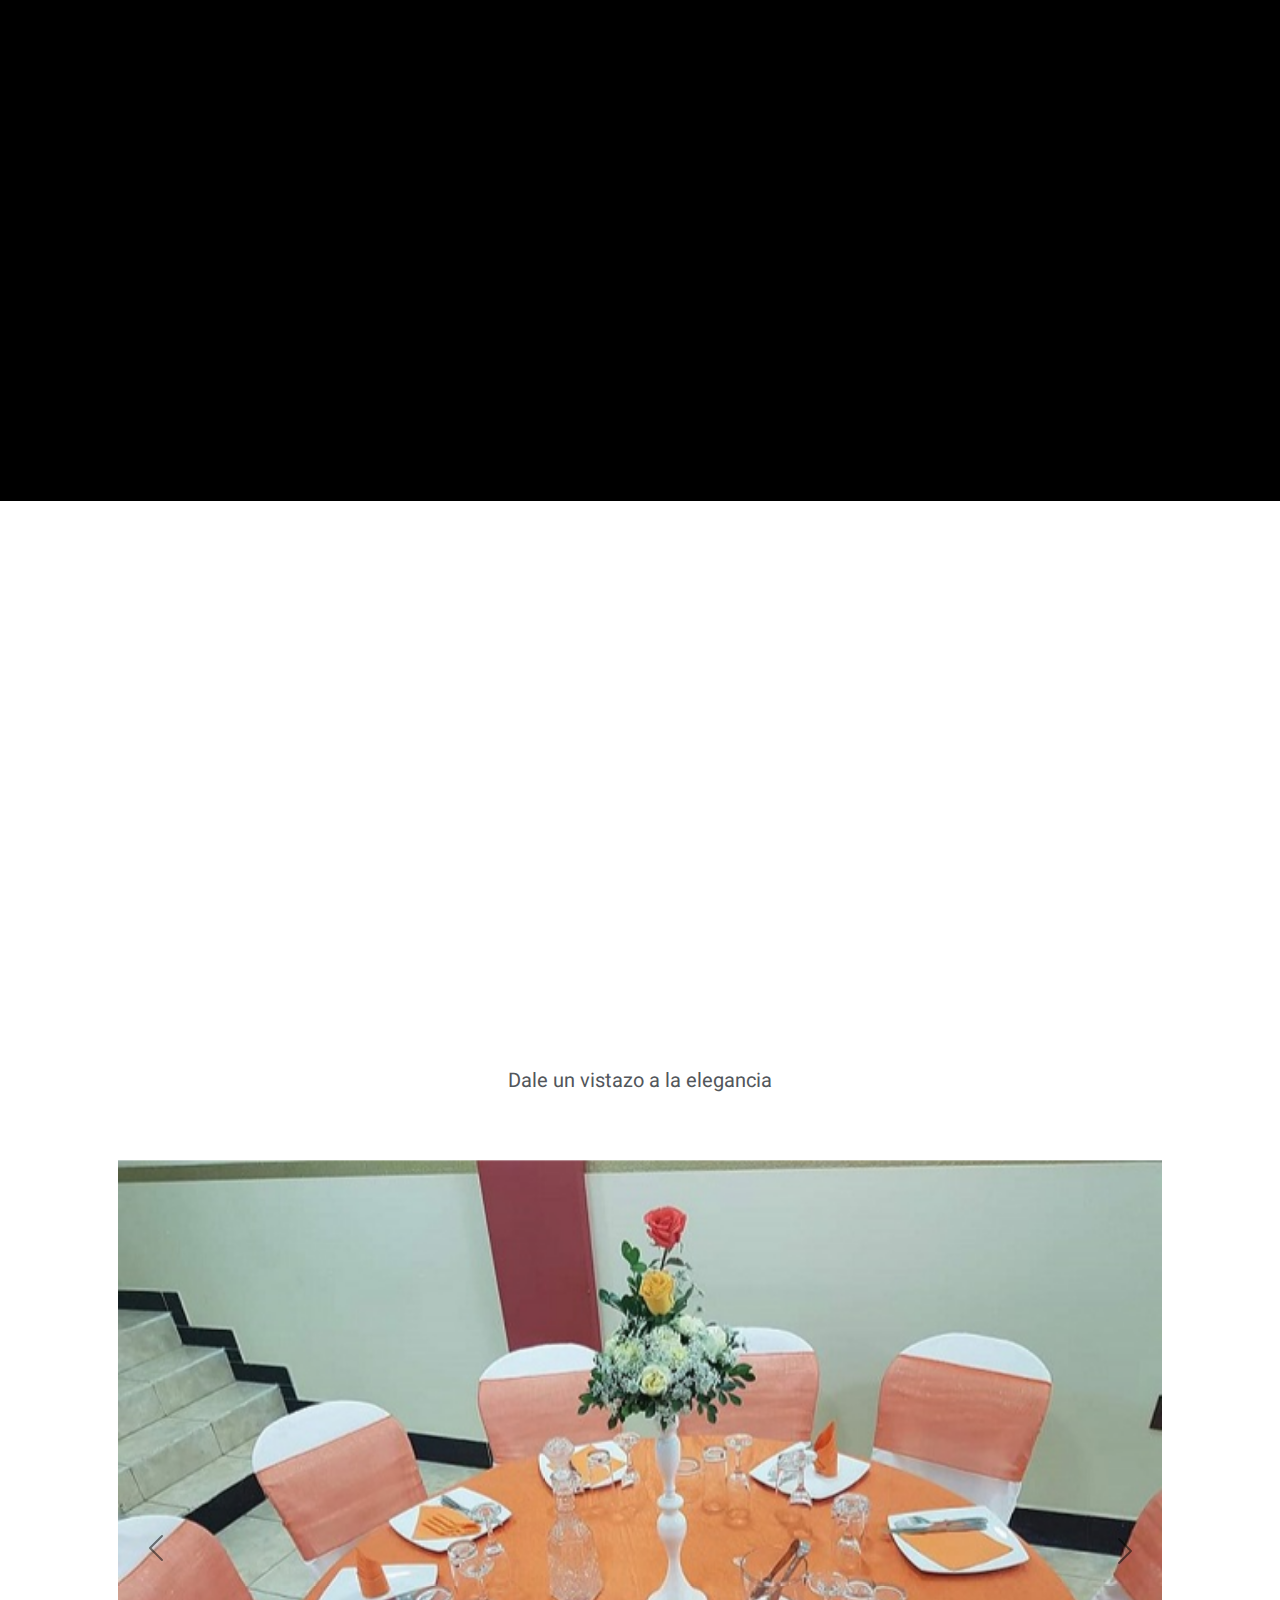
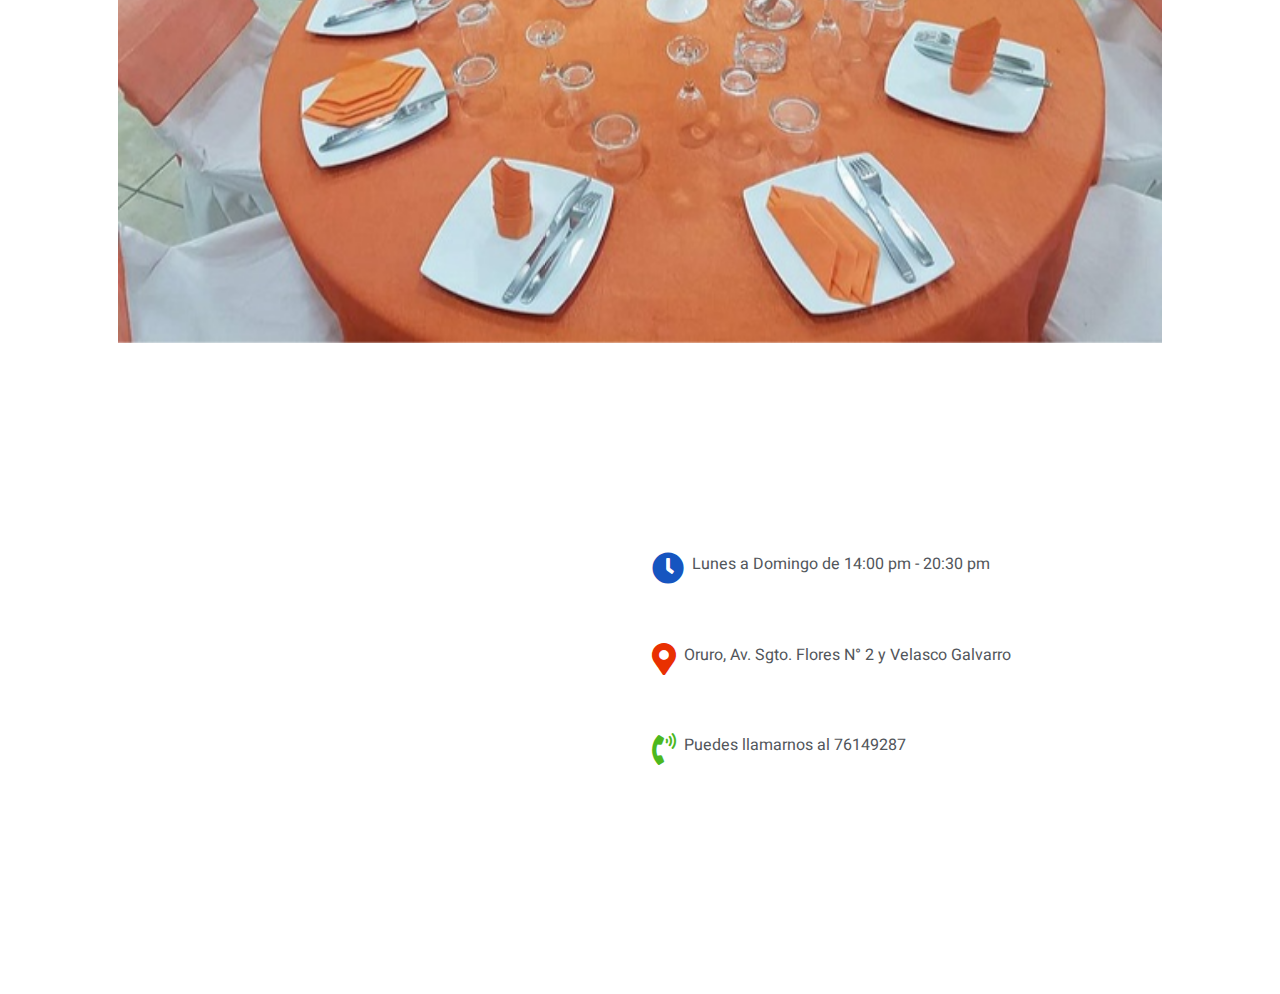
==== commit 57273b3c: "cambio en titulos" ====
--- a/index.html
+++ b/index.html
@@ -249,7 +249,7 @@
         style="background-color: #000000"
       >
         <div class="row py-5 align-items-lg-center">
-          <div class="col-12 col-lg-5 order-lg-1">
+          <div class="col-12 col-lg-6 order-lg-1">
             <h2
               class="text-center text-lg-start mb-3"
               style="color: #ffc353"
@@ -265,7 +265,7 @@
               realidad.
             </p>
           </div>
-          <div class="col-12 col-lg-7">
+          <div class="col-12 col-lg-6 d-flex justify-content-center">
             <img
               src="./assets/img/ultimo1.jpeg"
               alt="¿Necesitas un salon increible?"
@@ -287,7 +287,7 @@
     </div>
 
     <!-- Service Start -->
-    <div class="container-xxl py-5" id="serviciosLink">
+    <div class="container-xxl pt-5" id="serviciosLink">
       <div class="container">
         <div class="row g-4">
           <div class="col-lg-4 col-sm-6 wow fadeInUp" data-wow-delay="0.2s">
@@ -380,11 +380,10 @@
     <!-- Service End -->
 
     <div class="container">
-      <a name="CURSOS"></a>
-      <div class="col-12 px-2">
+      <div class="col-12 mt-5">
         <div class="text-center wow fadeInUp" data-wow-delay="0.1s">
           <h2
-            class="bg-white text-center px-3"
+            class="bg-white text-center pt-3"
             style="color: #ffc353"
           >
             Galería
@@ -393,10 +392,10 @@
       </div>
     </div>
 
-    <main class="bg-color pt-5" id="galeriaLink">
+    <main class="bg-color" id="galeriaLink">
       <section id="ultimos-proyectos" class="">
         <div class="text-center">
-          <p class="fs-5">Una imagen dice más que mil palabras</p>
+          <p class="fs-5">Dale un vistazo a la elegancia</p>
         </div>
         <div
           id="carouselExampleFade"
@@ -459,7 +458,7 @@
           <article class="col-12 text-center mb-3">
             <div class="text-center wow fadeInUp" data-wow-delay="0.1s">
               <h2
-                class="bg-white text-center px-3 mb-5"
+                class="bg-white text-center px-3 mt-5"
                 style="color: #ffc353"
               >
                 Contáctanos
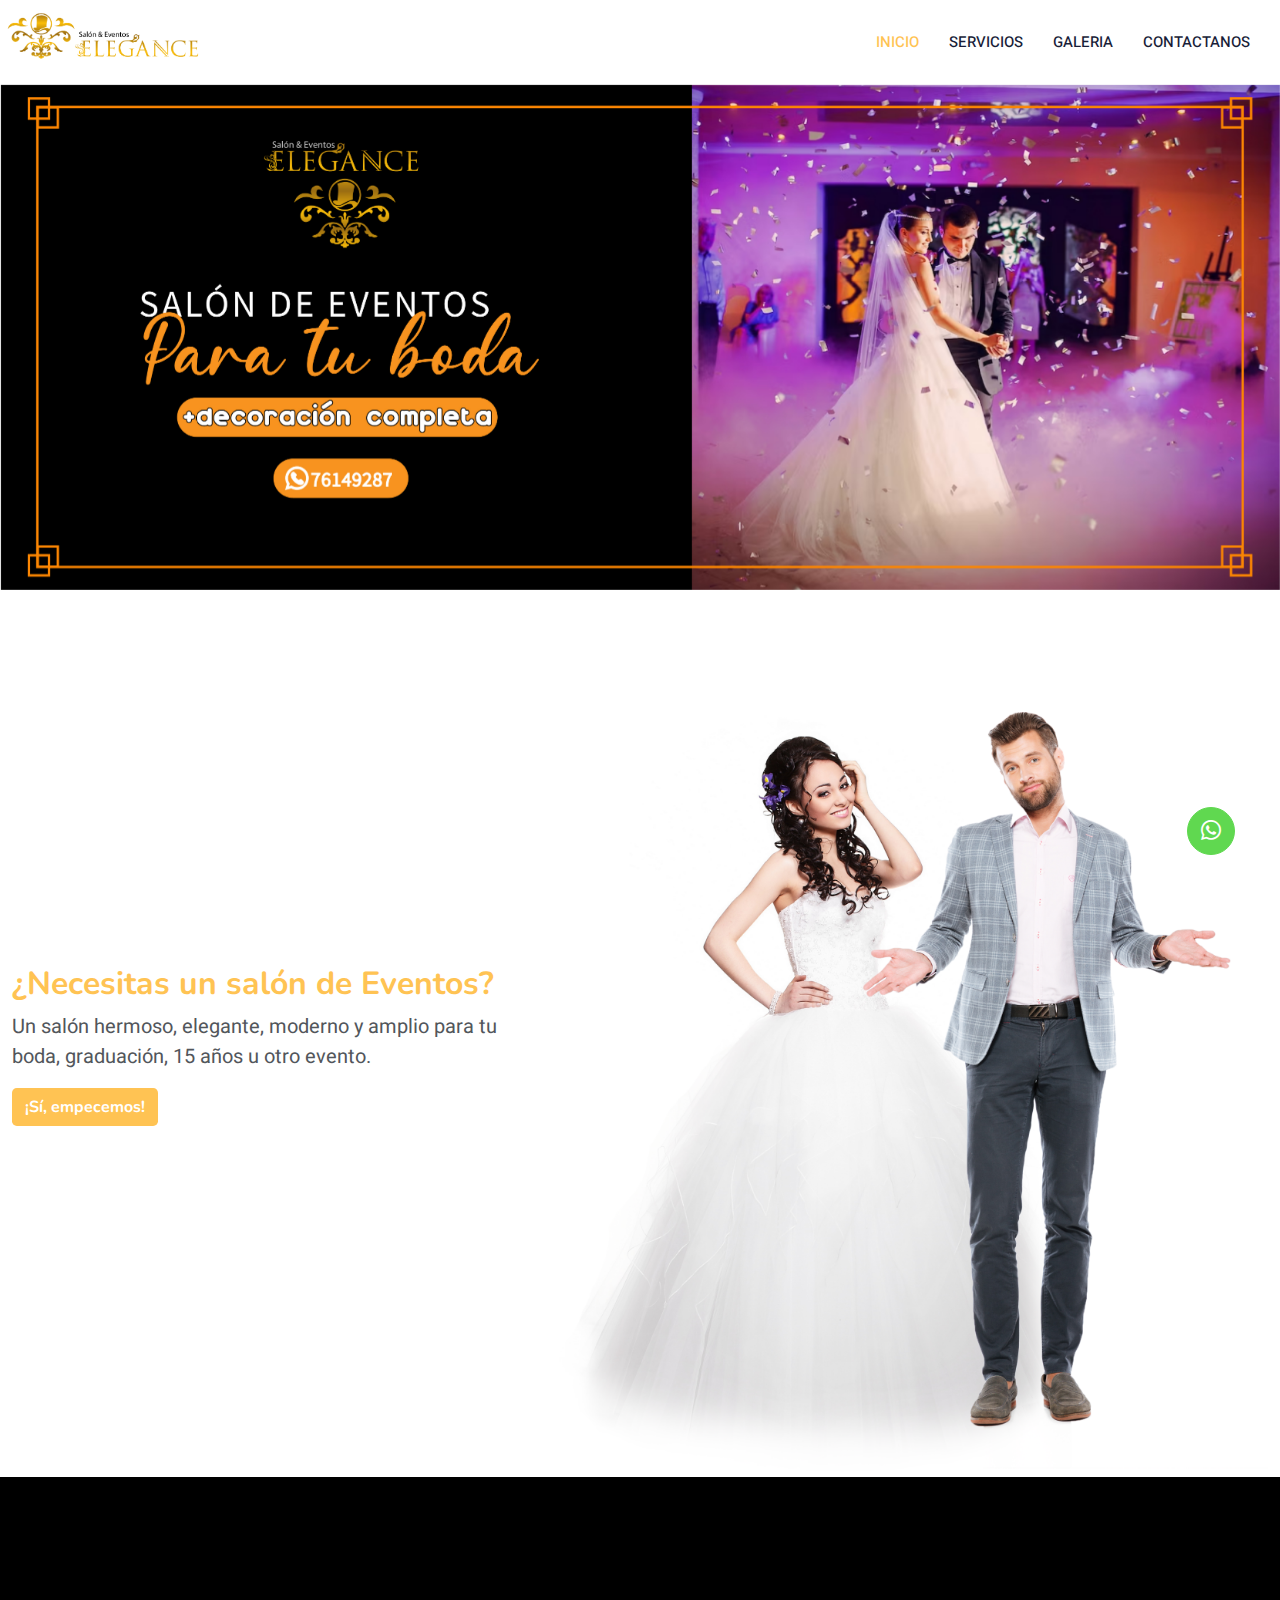
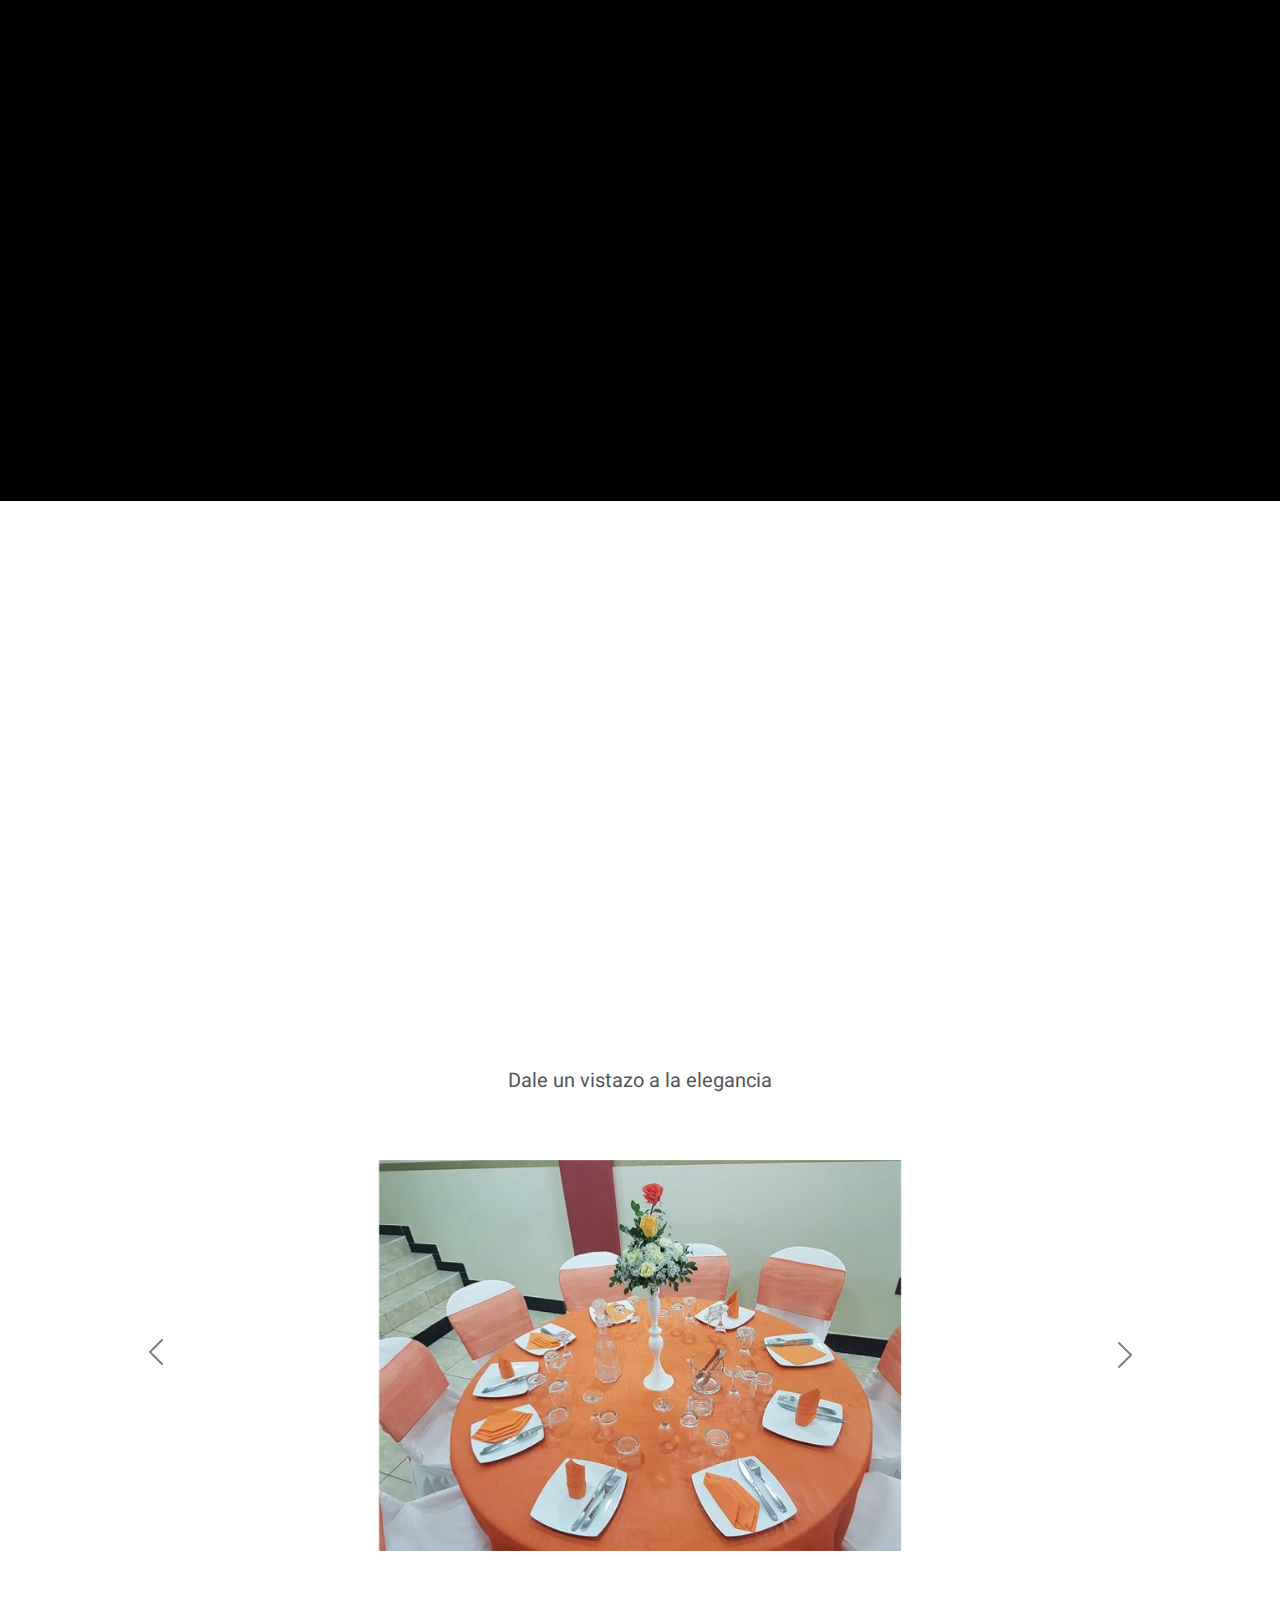
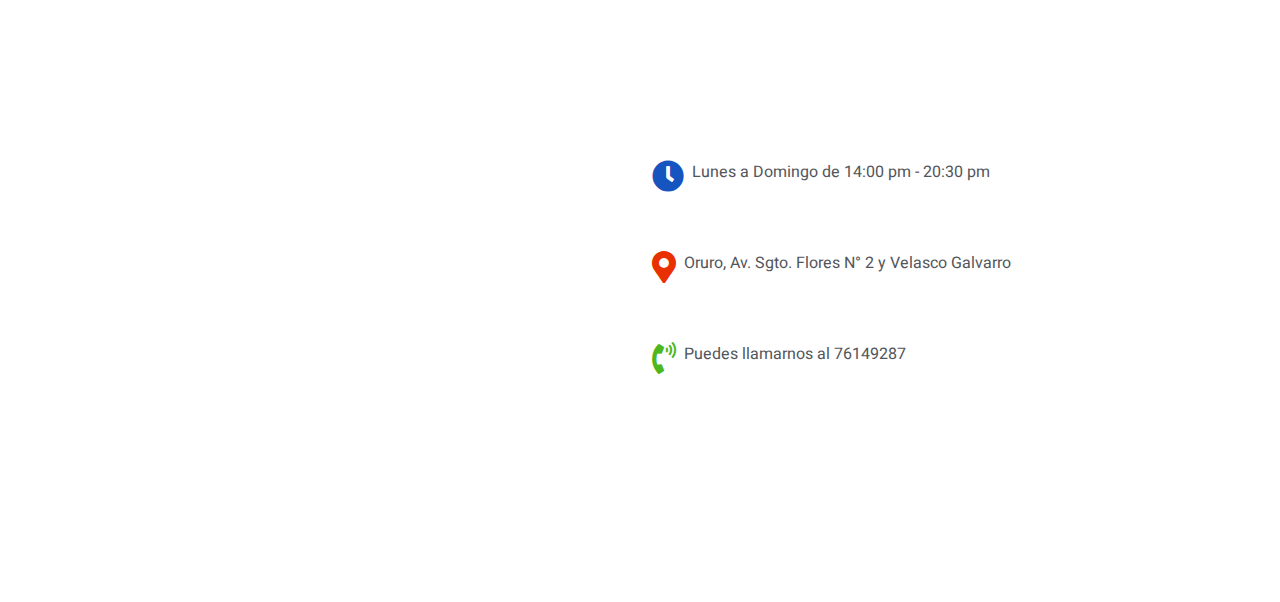
==== commit 90bd437c: "finalizado galeria" ====
--- a/index.html
+++ b/index.html
@@ -402,20 +402,20 @@
           class="carousel slide carousel-fade container px-5 p-lg-5"
         >
           <div class="carousel-inner">
-            <div class="carousel-item active">
-              <img src="assets/img/11.jpeg" class="d-block w-100" alt="..." />
-            </div>
-            <div class="carousel-item">
-              <img src="assets/img/12.jpeg" class="d-block w-100" alt="..." />
-            </div>
-            <div class="carousel-item">
-              <img src="assets/img/13.jpeg" class="d-block w-100" alt="..." />
-            </div>
-            <div class="carousel-item">
-              <img src="assets/img/14.jpeg" class="d-block w-100" alt="..." />
-            </div>
-            <div class="carousel-item">
-              <img src="assets/img/15.jpeg" class="d-block w-100" alt="..." />
+            <div class="carousel-item active d-lg-flex justify-content-center d-md-flex ">
+              <img src="assets/img/11.jpeg" class="d-block w-100 max-width-60"  alt="..." />
+            </div>
+            <div class="carousel-item d-lg-flex justify-content-center d-md-flex ">
+              <img src="assets/img/12.jpeg" class="d-block w-100 max-width-60" alt="..." />
+            </div>
+            <div class="carousel-item d-lg-flex justify-content-center d-md-flex ">
+              <img src="assets/img/13.jpeg" class="d-block w-100 max-width-60" alt="..." />
+            </div>
+            <div class="carousel-item d-lg-flex justify-content-center d-md-flex ">
+              <img src="assets/img/14.jpeg" class="d-block w-100 max-width-60" alt="..." />
+            </div>
+            <div class="carousel-item d-lg-flex justify-content-center d-md-flex ">
+              <img src="assets/img/15.jpeg" class="d-block w-100 max-width-60" alt="..." />
             </div>
           </div>
           <button
--- a/micssjs/css/style.css
+++ b/micssjs/css/style.css
@@ -456,4 +456,10 @@
     #imgResponsiva{
         max-width: 60% !important;
     }
+}
+
+@media (min-width:768px){
+    .max-width-60{
+        max-width: 50% !important;
+    }
 }